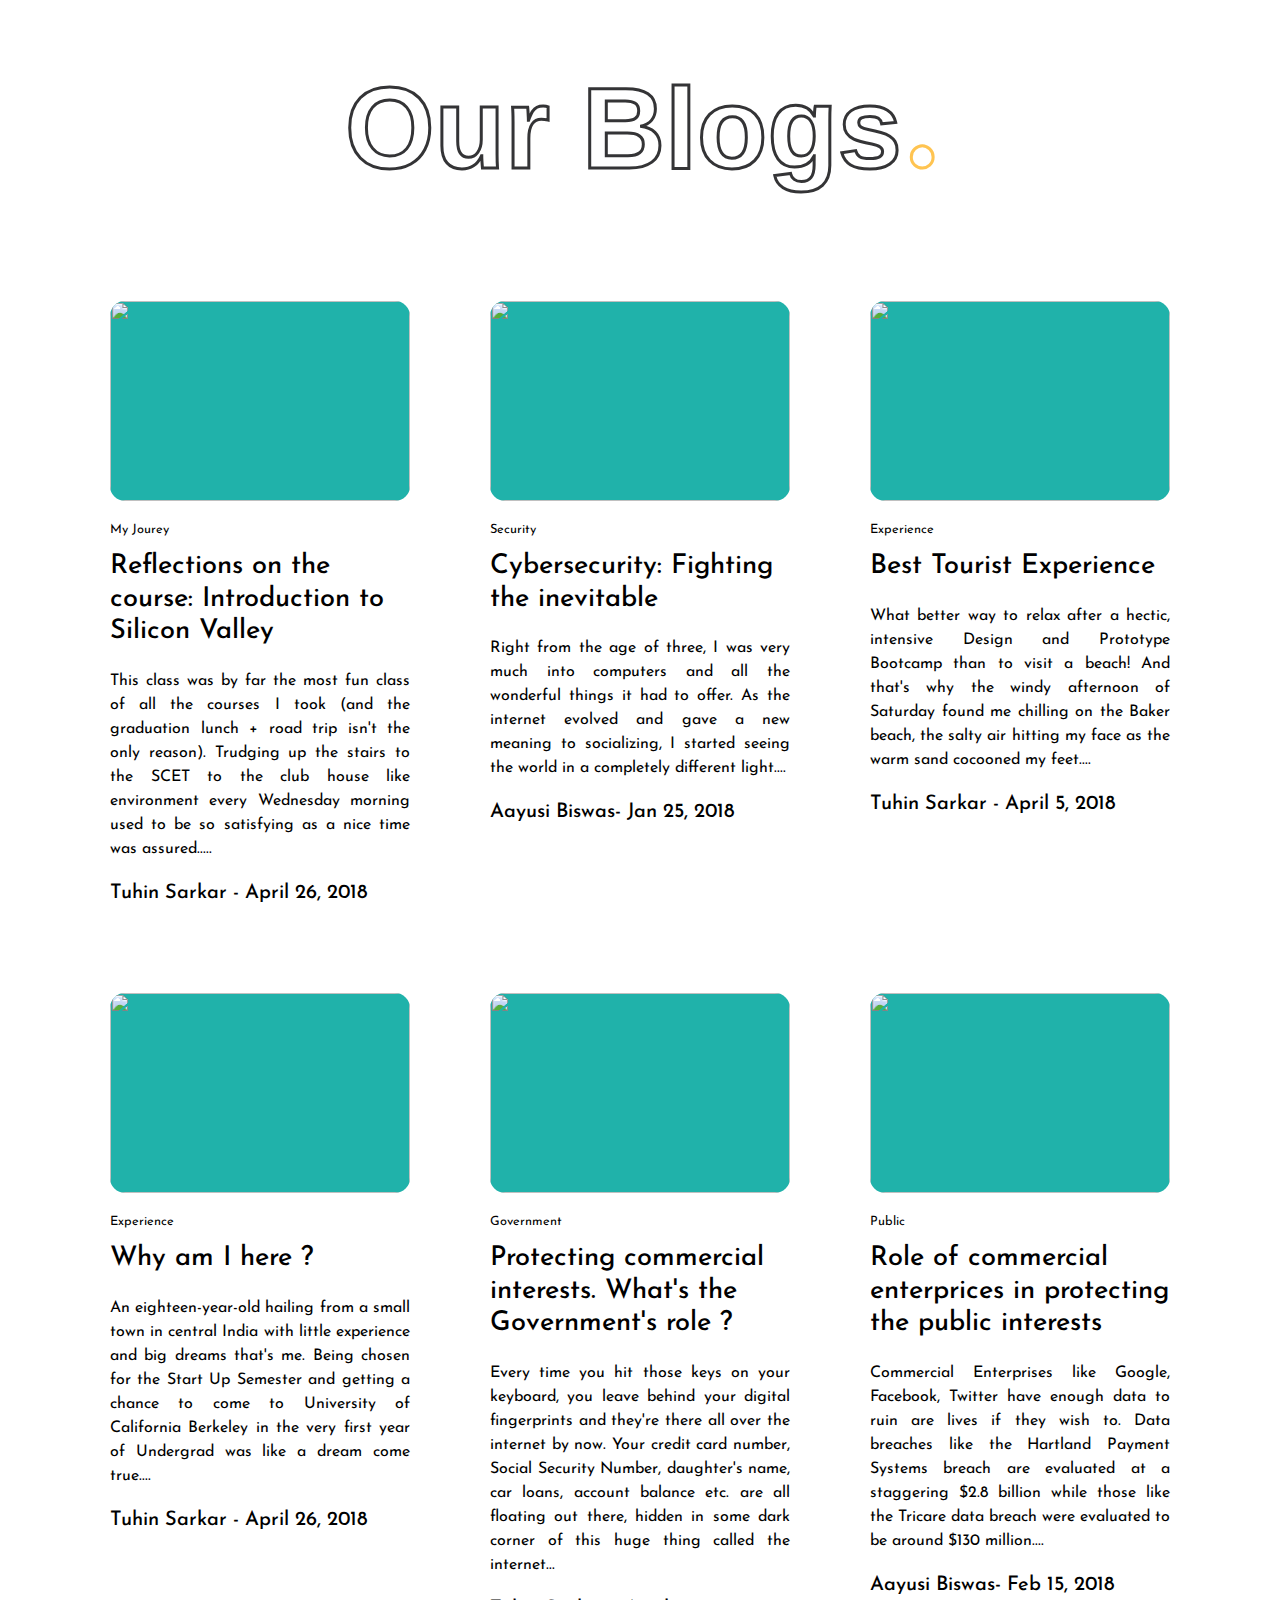
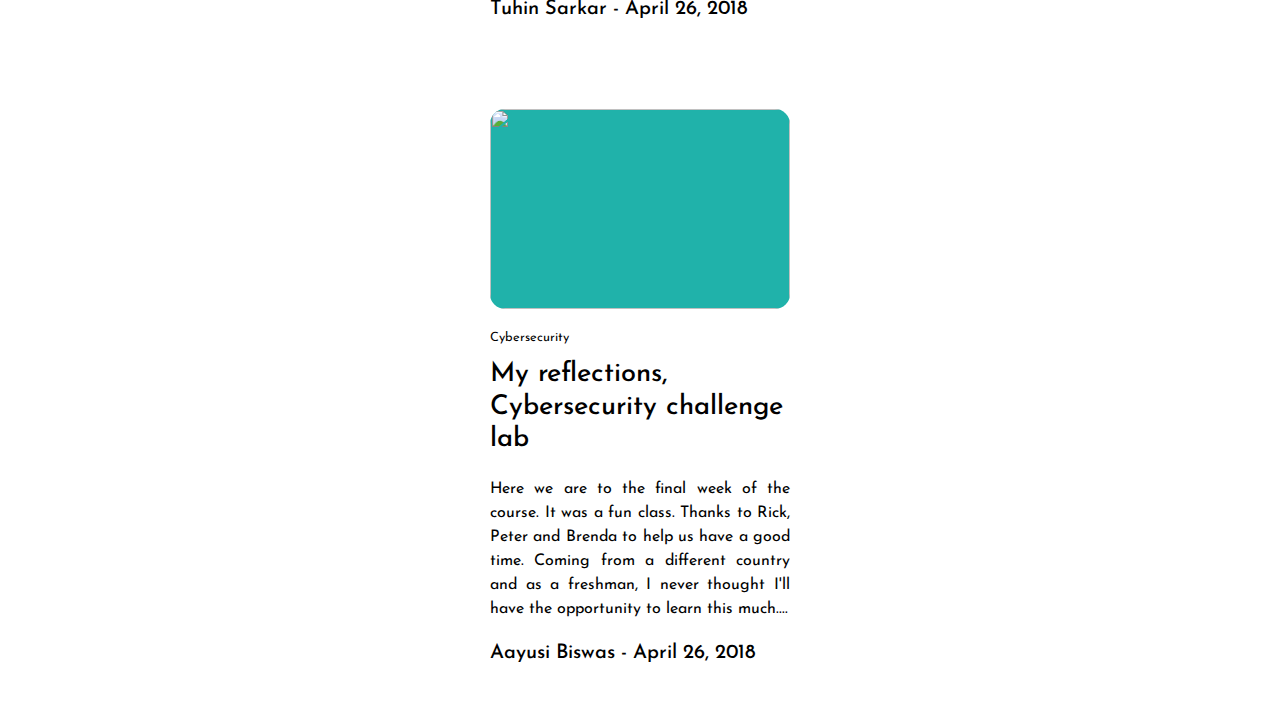
==== blogs.html @ 950e6060 "blogs page links added and misc updates" ====
<!doctype html>
<html lang="en">
  <head>
    <!-- Required meta tags -->
    <meta charset="utf-8">
    <meta name="viewport" content="width=device-width, initial-scale=1, shrink-to-fit=no">

    <!-- Bootstrap CSS -->
    <link rel="stylesheet" href="https://maxcdn.bootstrapcdn.com/bootstrap/4.0.0/css/bootstrap.min.css" integrity="sha384-Gn5384xqQ1aoWXA+058RXPxPg6fy4IWvTNh0E263XmFcJlSAwiGgFAW/dAiS6JXm" crossorigin="anonymous">
    <link rel="stylesheet" href="assets/css/style.css">
    <link rel="stylesheet" href="blog.css">

    <title>Hello, world!</title>
  </head>
  <body>
    <h1 class="section-title">our blogs<span>.</span></h1>

    <div class="container blog-container">
      <div class="row">
        
        <div class="col-md-4">
          <a href="https://medium.com/@tuhinn/reflections-on-the-course-introduction-to-silicon-valley-705da0cf71da" target="_blank">
            <article class="blog-wrapper">
              <figure class="img-container">
                <img src="assets/images/blogs/silicon-valley.png" alt="">
              </figure>
              <small class="tag">my jourey</small>
              <h2 class="blog-title">Reflections on the course: Introduction to Silicon Valley</h2>
              <p class="content">
                This class was by far the most fun class of all the courses I took (and the graduation lunch + road trip isn't the only reason). Trudging up the stairs to the SCET to the club house like environment every Wednesday morning used to be so satisfying as a nice time was assured.....
              </p>
              <h5 class="author">tuhin sarkar - <span>april 26, 2018</span></h5>
            </article>
          </a>
        </div>


        <div class="col-md-4">
          <a href="https://medium.com/@aayusi/cybersecurity-fighting-the-inevitable-5cb6971a2f17" target="_blank">
            <article class="blog-wrapper">
              <figure class="img-container">
                <img src="assets/images/blogs/cyber.png" alt="">
              </figure>
              <small class="tag">Security</small>
              <h2 class="blog-title">Cybersecurity: Fighting the inevitable</h2>
              <p class="content">
                Right from the age of three, I was very much into computers and all the wonderful things it had to offer. As the internet evolved and gave a new meaning to socializing, I started seeing the world in a completely different light....
              </p>
              <h5 class="author">aayusi biswas- <span>jan 25, 2018</span></h5>
            </article>
          </a>
        </div>

        <div class="col-md-4">
          <a href="https://medium.com/@tuhinn/best-tourist-experience-c63093258d9e" target="_blank">
            <article class="blog-wrapper">
              <figure class="img-container">
                <img src="assets/images/blogs/uc.png" alt="">
              </figure>
              <small class="tag">experience</small>
              <h2 class="blog-title">Best Tourist Experience</h2>
              <p class="content">
                What better way to relax after a hectic, intensive Design and Prototype Bootcamp than to visit a beach! And that's why the windy afternoon of Saturday found me chilling on the Baker beach, the salty air hitting my face as the warm sand cocooned my feet....
              </p>
              <h5 class="author">tuhin sarkar - <span>april 5, 2018</span></h5>
            </article>
          </a>
        </div>

        <div class="col-md-4">
          <a href="https://medium.com/@aayusi/why-am-i-here-d94ccb749fe2" target="_blank">
            <article class="blog-wrapper">
              <figure class="img-container">
                <img src="assets/images/blogs/golden-gate.jpg" alt="">
              </figure>
              <small class="tag">experience</small>
              <h2 class="blog-title">Why am I here ?</h2>
              <p class="content">
                An eighteen-year-old hailing from a small town in central India with little experience and big dreams that's me. Being chosen for the Start Up Semester and getting a chance to come to University of California Berkeley in the very first year of Undergrad was like a dream come true....
              </p>
              <h5 class="author">tuhin sarkar - <span>april 26, 2018</span></h5>
            </article>
          </a>
        </div>

        <div class="col-md-4">
          <a href="https://medium.com/@aayusi/protecting-commercial-interests-whats-the-government-s-role-2074f2966285" target="_blank">
            <article class="blog-wrapper">
              <figure class="img-container">
                <img src="assets/images/blogs/gov.png" alt="">
              </figure>
              <small class="tag">government</small>
              <h2 class="blog-title">Protecting commercial interests. What's the Government's role ?</h2>
              <p class="content">
                Every time you hit those keys on your keyboard, you leave behind your digital fingerprints and they're there all over the internet by now. Your credit card number, Social Security Number, daughter's name, car loans, account balance etc. are all floating out there, hidden in some dark corner of this huge thing called the internet... 
              </p>
              <h5 class="author">tuhin sarkar - <span>april 26, 2018</span></h5>
            </article>
          </a>
        </div>

        <div class="col-md-4">
          <a href="https://medium.com/@aayusi/role-of-commercial-enterprises-in-protecting-the-public-interests-8f55b9d7673d" target="_blank">
            <article class="blog-wrapper">
              <figure class="img-container">
                <img src="assets/images/blogs/pro.png" alt="">
              </figure>
              <small class="tag">public</small>
              <h2 class="blog-title">Role of commercial enterprices in protecting the public interests</h2>
              <p class="content">
                Commercial Enterprises like Google, Facebook, Twitter have enough data to ruin are lives if they wish to. Data breaches like the Hartland Payment Systems breach are evaluated at a staggering $2.8 billion while those like the Tricare data breach were evaluated to be around $130 million....
              </p>
              <h5 class="author">aayusi biswas- <span>feb 15, 2018</span></h5>
            </article>
          </a>
        </div>

        <div class="col-md-4">
          <a href="https://medium.com/@aayusi/my-reflections-cybersecurity-challenge-lab-7a331e3b228c" target="_blank">
            <article class="blog-wrapper">
              <figure class="img-container">
                <img src="assets/images/blogs/ccc.png" alt="">
              </figure>
              <small class="tag">cybersecurity</small>
              <h2 class="blog-title">My reflections, Cybersecurity challenge lab</h2>
              <p class="content">
                Here we are to the final week of the course. It was a fun class. Thanks to Rick, Peter and Brenda to help us have a good time. Coming from a different country and as a freshman, I never thought I'll have the opportunity to learn this much....
              </p>
              <h5 class="author">aayusi biswas - <span>april 26, 2018</span></h5>
            </article>
          </a>
        </div>
      </div>
    </div>

    <!-- Optional JavaScript -->
    <!-- jQuery first, then Popper.js, then Bootstrap JS -->
    <script src="https://code.jquery.com/jquery-3.2.1.slim.min.js" integrity="sha384-KJ3o2DKtIkvYIK3UENzmM7KCkRr/rE9/Qpg6aAZGJwFDMVNA/GpGFF93hXpG5KkN" crossorigin="anonymous"></script>
    <script src="https://cdnjs.cloudflare.com/ajax/libs/popper.js/1.12.9/umd/popper.min.js" integrity="sha384-ApNbgh9B+Y1QKtv3Rn7W3mgPxhU9K/ScQsAP7hUibX39j7fakFPskvXusvfa0b4Q" crossorigin="anonymous"></script>
    <script src="https://maxcdn.bootstrapcdn.com/bootstrap/4.0.0/js/bootstrap.min.js" integrity="sha384-JZR6Spejh4U02d8jOt6vLEHfe/JQGiRRSQQxSfFWpi1MquVdAyjUar5+76PVCmYl" crossorigin="anonymous"></script>
  </body>
</html>
---- assets/css/style.css ----
@import url('https://fonts.googleapis.com/css2?family=Josefin+Sans:wght@100;200;300;400;500;600;700&display=swap');
/* font-family: 'Josefin Sans', sans-serif; */

/*--------------------------------------------------------------
# General
--------------------------------------------------------------*/
:root{
  --gray:#343436;
  --secondary-color:#ffc451;
}


body {
  font-family: "Open Sans", sans-serif;
  color: #444444;
}

/*
a {
  color: #ffc451;
}

a:hover {
  color: #ffd584;
  text-decoration: none;
}
*/


h1, h2, h3, h4, h5, h6 {
  font-family: "Raleway", sans-serif;
}

*{
  font-family: 'Josefin Sans', sans-serif !important;
}

@media (max-width: 768px){
  .cursor{
    display: none;
  }

  html{
    cursor: default;
  }
}

/*--------------------------------------------------------------
# Back to top button
--------------------------------------------------------------*/
.back-to-top {
  position: fixed;
  display: none;
  right: 15px;
  bottom: 15px;
  z-index: 99999;
}

.back-to-top i {
  display: flex;
  align-items: center;
  justify-content: center;
  font-size: 24px;
  width: 40px;
  height: 40px;
  border-radius: 4px;
  background: var(--secondary-color);
  color: #151515;
  transition: all 0.4s;
}

.back-to-top i:hover {
  background: #151515;
  color: var(--secondary-color);
}

/*--------------------------------------------------------------
# Preloader
--------------------------------------------------------------*/
#preloader {
  position: fixed;
  top: 0;
  left: 0;
  right: 0;
  bottom: 0;
  z-index: 9999;
  overflow: hidden;
  background: #151515;
}

#preloader:before {
  content: "";
  position: fixed;
  top: calc(50% - 0px);
  left: calc(50% - 30px);
  border: 6px solid var(--secondary-color);
  border-top-color: #151515;
  border-bottom-color: #151515;
  border-radius: 50%;
  width: 60px;
  height: 60px;
  -webkit-animation: animate-preloader 1s linear infinite;
  animation: animate-preloader 1s linear infinite;
}

@-webkit-keyframes animate-preloader {
  0% {
    transform: rotate(0deg);
  }
  100% {
    transform: rotate(360deg);
  }
}

@keyframes animate-preloader {
  0% {
    transform: rotate(0deg);
  }
  100% {
    transform: rotate(360deg);
  }
}

/*--------------------------------------------------------------
# Disable aos animation delay on mobile devices
--------------------------------------------------------------*/
@media screen and (max-width: 768px) {
  [data-aos-delay] {
    transition-delay: 0 !important;
  }
}

/*--------------------------------------------------------------
# Header
--------------------------------------------------------------*/
#header {
  transition: all 0.5s;
  z-index: 997;
  padding: 15px 0;
}

#header.header-scrolled, #header.header-inner-pages {
  background: rgba(0, 0, 0, 0.8);
}

#header .logo {
  font-size: 32px;
  margin: 0;
  padding: 0;
  line-height: 1;
  font-weight: 700;
  letter-spacing: 2px;
  /*text-transform: uppercase;*/
}

#header .logo a {
  color: #fff;
}

#header .logo a span {
  color: var(--secondary-color);
}

#header .logo img {
  max-height: 40px;
}

/*--------------------------------------------------------------
# Navigation Menu
--------------------------------------------------------------*/
/* Desktop Navigation */
.nav-menu ul {
  margin: 0;
  padding: 0;
  list-style: none;
}

.nav-menu > ul {
  display: flex;
}

.nav-menu > ul > li {
  position: relative;
  white-space: nowrap;
  padding: 10px 0 10px 28px;
}

.nav-menu a {
  display: block;
  position: relative;
  color: #fff;
  transition: 0.3s;
  font-size: 15px;
  font-family: "Open Sans", sans-serif;
  font-weight: 600;
}

.nav-menu a:hover, .nav-menu .active > a, .nav-menu li:hover > a {
  color: var(--secondary-color);
}

.nav-menu .drop-down ul {
  display: block;
  position: absolute;
  left: 14px;
  top: calc(100% + 30px);
  z-index: 99;
  opacity: 0;
  visibility: hidden;
  padding: 0;
  background: #fff;
  box-shadow: 0px 0px 30px rgba(127, 137, 161, 0.25);
  transition: 0.3s;
}

.nav-menu .drop-down:hover > ul {
  opacity: 1;
  top: 100%;
  visibility: visible;
}

.nav-menu .drop-down li {
  min-width: 180px;
  position: relative;
}

.nav-menu .drop-down ul a {
  padding: 10px 20px;
  font-size: 14px;
  font-weight: 500;
  text-transform: none;
  color: #151515;
}

.nav-menu .drop-down ul a:hover, .nav-menu .drop-down ul .active > a, .nav-menu .drop-down ul li:hover > a {
  color: #151515;
  background: var(--secondary-color);
}

.nav-menu .drop-down > a:after {
  content: "\ea99";
  font-family: IcoFont;
  padding-left: 5px;
}

.nav-menu .drop-down .drop-down ul {
  top: 0;
  left: calc(100% - 30px);
}

.nav-menu .drop-down .drop-down:hover > ul {
  opacity: 1;
  top: 0;
  left: 100%;
}

.nav-menu .drop-down .drop-down > a {
  padding-right: 35px;
}

.nav-menu .drop-down .drop-down > a:after {
  content: "\eaa0";
  font-family: IcoFont;
  position: absolute;
  right: 15px;
}

@media (max-width: 1366px) {
  .nav-menu .drop-down .drop-down ul {
    left: -90%;
  }
  .nav-menu .drop-down .drop-down:hover > ul {
    left: -100%;
  }
  .nav-menu .drop-down .drop-down > a:after {
    content: "\ea9d";
  }
}


/* Mobile Navigation */
.mobile-nav-toggle {
  position: fixed;
  top: 20px;
  right: 15px;
  z-index: 9998;
  border: 0;
  background: none;
  font-size: 24px;
  transition: all 0.4s;
  outline: none !important;
  line-height: 1;
  cursor: pointer;
  text-align: right;
}

.mobile-nav-toggle i {
  color: #fff;
}

.mobile-nav {
  position: fixed;
  top: 55px;
  right: 15px;
  bottom: 15px;
  left: 15px;
  z-index: 9999;
  overflow-y: auto;
  background: #fff;
  transition: ease-in-out 0.2s;
  opacity: 0;
  visibility: hidden;
  border-radius: 10px;
  padding: 10px 0;
}

.mobile-nav * {
  margin: 0;
  padding: 0;
  list-style: none;
}

.mobile-nav a {
  display: block;
  position: relative;
  color: #151515;
  padding: 10px 20px;
  font-weight: 500;
  outline: none;
}

.mobile-nav a:hover, .mobile-nav .active > a, .mobile-nav li:hover > a {
  color: #151515;
  text-decoration: none;
  background: var(--secondary-color);
}

.mobile-nav .drop-down > a:after {
  content: "\ea99";
  font-family: IcoFont;
  padding-left: 10px;
  position: absolute;
  right: 15px;
}

.mobile-nav .active.drop-down > a:after {
  content: "\eaa1";
}

.mobile-nav .drop-down > a {
  padding-right: 35px;
}

.mobile-nav .drop-down ul {
  display: none;
  overflow: hidden;
}

.mobile-nav .drop-down li {
  padding-left: 20px;
}

.mobile-nav-overly {
  width: 100%;
  height: 100%;
  z-index: 9997;
  top: 0;
  left: 0;
  position: fixed;
  background: rgba(0, 0, 0, 0.6);
  overflow: hidden;
  display: none;
  transition: ease-in-out 0.2s;
}

.mobile-nav-active {
  overflow: hidden;
}

.mobile-nav-active .mobile-nav {
  opacity: 1;
  visibility: visible;
}

.mobile-nav-active .mobile-nav-toggle i {
  color: #fff;
}

/*--------------------------------------------------------------
# Hero Section
--------------------------------------------------------------*/
#hero {
  width: 100%;
  height: 100vh;
  background: url("../img/hero-bg.jpg") top center;
  background-size: cover;
  position: relative;
}

#hero:before {
  content: "";
  background: rgba(0, 0, 0, 0.6);
  position: absolute;
  bottom: 0;
  top: 0;
  left: 0;
  right: 0;
}

#hero .container {
  position: relative;
  padding-top: 74px;
  text-align: center;
}

#hero h1 {
  margin: 0;
  font-size: 9vw;
  font-weight: 700;
  line-height: 8rem;
  color: rgba(255, 255, 255, 0);
  text-align: center;
  font-family: "Poppins", sans-serif !important;
  -webkit-text-stroke: 3px white;
}

#hero h1 span {
  color: rgba(255, 197, 81, 0);
  font-size: 13vw;
  -webkit-text-stroke-color: var(--secondary-color);
}

#hero h2 {
  color: rgba(255, 255, 255, 0.9);
  margin: 50px 0 0 0;
  font-size: 2.3vw;
}

@media (min-width: 1024px) {
  #hero {
    background-attachment: fixed;
  }
}

@media (max-width: 768px) {
  #hero h1 {
    line-height: 36px;
    -webkit-text-stroke: unset;
    color: white;
  }

  #hero h1 span{
    -webkit-text-stroke: unset;
    color: var(--secondary-color);
  }

  #hero h2 {
    font-size: 6vw;
    line-height: 24px;
  }
}

/*--------------------------------------------------------------
# Sections General
--------------------------------------------------------------*/
section {
  padding: 60px 0;
  overflow: hidden;
}

.section-title{
  text-align: center;
  margin: 10% 0;
  text-transform: capitalize;
  font-size: 9vw;
  font-weight: 700;
  font-family: "Poppins", sans-serif !important;
  color: rgba(255, 255, 255, 0);
  -webkit-text-stroke: 3px var(--gray);
}

.section-title span{
  -webkit-text-stroke: 3px var(--secondary-color);
  font-size: 12vw;
  margin-left: 7px;
}

@media (max-width: 768px){
  .section-title{
    -webkit-text-stroke: unset;
    color: var(--gray);
    font-size: 12vw;
    margin-bottom: 20%;
    margin-top: 0;
  }

  .section-title span{
    -webkit-text-stroke: unset;
    color: var(--secondary-color);
    font-size: 20vw;
  }
}
/*--------------------------------------------------------------
# About
--------------------------------------------------------------*/

.about .container .text-wrapper{
  padding: 0 3%;
}

.about .container .text-wrapper h2{
  margin-bottom:60px;
  font-size: 2.3rem;
}

.about .container .text-wrapper p{
  text-align: justify;
  font-size: 1.3rem;
  font-weight: 600;
}

.about .container .text-wrapper p span{
  font-weight: 700;
}

@media (max-width: 768px){
  .about .container .text-wrapper h2{
    font-size: 1.7rem;
  }
}

/*--------------------------------------------------------------
# Services
--------------------------------------------------------------*/
.services .icon-box {
  text-align: center;
  border: 1px solid #ebebeb;
  padding: 80px 20px;
  transition: all ease-in-out 0.3s;
  background: #fff;
}

.services .icon-box .icon {
  margin: 0 auto;
  width: 64px;
  height: 64px;
  background: #ffc451;
  border-radius: 4px;
  display: flex;
  align-items: center;
  justify-content: center;
  margin-bottom: 20px;
  transition: 0.3s;
}

.services .icon-box .icon i {
  color: #151515;
  font-size: 28px;
  transition: ease-in-out 0.3s;
}

.services .icon-box h4 {
  font-weight: 700;
  margin-bottom: 15px;
  font-size: 24px;
}

.services .icon-box h4 a {
  color: #151515;
  transition: ease-in-out 0.3s;
}

.services .icon-box h4 a:hover {
  color: #ffc451;
}

.services .icon-box p {
  line-height: 24px;
  font-size: 14px;
  margin-bottom: 0;
}

.services .icon-box:hover {
  border-color: #fff;
  box-shadow: 0px 0 25px 0 rgba(0, 0, 0, 0.1);
  transform: translateY(-10px);
}



/*--------------------------------------------------------------
# Team
--------------------------------------------------------------*/
.team {
  background: #fff;
  padding: 60px 0;
}

.team .member {
  margin-bottom: 20px;
  overflow: hidden;
  border-radius: 5px;
  background: #fff;
  box-shadow: 0px 2px 15px rgba(0, 0, 0, 0.1);
}

.team .member .member-img {
  position: relative;
  overflow: hidden;
  height: 300px;
}

.team .member .social {
  position: absolute;
  left: 0;
  bottom: 30px;
  right: 0;
  opacity: 0;
  transition: ease-in-out 0.3s;
  text-align: center;
}

.team .member .social a {
  transition: color 0.3s;
  color: #151515;
  margin: 0 3px;
  padding-top: 7px;
  border-radius: 4px;
  width: 36px;
  height: 36px;
  background: rgba(255, 255, 255, 0.8);
  display: inline-block;
  transition: ease-in-out 0.3s;
  color: #ffc451;
}

.team .member .social a:hover {
  color: #fff;
  background: #ffc451;
}

.team .member .social i {
  font-size: 18px;
}

.team .member .member-info {
  padding: 25px 15px;
}

.team .member .member-info h4 {
  font-weight: 700;
  margin-bottom: 5px;
  font-size: 1.5rem;
  color: #151515;
}

.team .member .member-info span {
  display: block;
  font-size: 13px;
  font-weight: 400;
  color: #aaaaaa;
}

.team .member .member-info p {
  font-style: italic;
  font-size: 14px;
  line-height: 26px;
  color: #777777;
}

.team .member:hover .social {
  opacity: 1;
  bottom: 15px;
}

/*--------------------------------------------------------------
# Contact
--------------------------------------------------------------*/
.contact .info {
  width: 100%;
  background: #fff;
  margin-bottom: 50px;
}

.contact .info i {
  font-size: 20px;
  background: #ffc451;
  color: #151515;
  float: left;
  width: 44px;
  height: 44px;
  display: flex;
  justify-content: center;
  align-items: center;
  border-radius: 4px;
  transition: all 0.3s ease-in-out;
}

.contact .info h4 {
  padding: 0 0 0 60px;
  font-size: 22px;
  font-weight: 600;
  margin-bottom: 5px;
  color: #151515;
}

.contact .info p {
  padding: 0 0 0 60px;
  margin-bottom: 0;
  font-size: 14px;
  color: #484848;
}

.contact .info .email, .contact .info .phone {
  margin-top: 40px;
}

@-webkit-keyframes animate-loading {
  0% {
    transform: rotate(0deg);
  }
  100% {
    transform: rotate(360deg);
  }
}

@keyframes animate-loading {
  0% {
    transform: rotate(0deg);
  }
  100% {
    transform: rotate(360deg);
  }
}

/*--------------------------------------------------------------
# Breadcrumbs
--------------------------------------------------------------*/
.breadcrumbs {
  padding: 15px 0;
  background: whitesmoke;
  min-height: 40px;
  margin-top: 74px;
}

.breadcrumbs h2 {
  font-size: 28px;
  font-weight: 400;
}

.breadcrumbs ol {
  display: flex;
  flex-wrap: wrap;
  list-style: none;
  padding: 0;
  margin: 0;
}

.breadcrumbs ol li + li {
  padding-left: 10px;
}

.breadcrumbs ol li + li::before {
  display: inline-block;
  padding-right: 10px;
  color: #2f2f2f;
  content: "/";
}

@media (max-width: 992px) {
  .breadcrumbs {
    margin-top: 68px;
  }
  .breadcrumbs .d-flex {
    display: block !important;
  }
  .breadcrumbs ol {
    display: block;
  }
  .breadcrumbs ol li {
    display: inline-block;
  }
}




/*--------------------------------------------------------------
# Projects Details
--------------------------------------------------------------*/








/*--------------------------------------------------------------
# Footer
--------------------------------------------------------------*/
#footer {
  background: black;
  padding: 0 0 30px 0;
  color: #fff;
  font-size: 14px;
}

#footer .footer-top {
  background: #151515;
  border-bottom: 1px solid #222222;
  padding: 30px 0 30px 0;
}


#footer .footer-top .social-links a {
  font-size: 18px;
  display: inline-block;
  background: #292929;
  color: #fff;
  line-height: 1;
  padding: 8px 0;
  margin-right: 4px;
  border-radius: 4px;
  text-align: center;
  width: 36px;
  height: 36px;
  transition: 0.3s;
}

#footer .footer-top .social-links a:hover {
  background: #ffc451;
  color: #151515;
  text-decoration: none;
}

#footer .footer-top .mail-id{
  text-align: right;
}


#footer .copyright {
  text-align: center;
  padding-top: 30px;
}

#footer .credits {
  padding-top: 10px;
  text-align: center;
  font-size: 13px;
  color: #fff;
}
---- blog.css ----
.section-title {
  margin: 3% 0;
}

.blog-container * {
  -webkit-transition-duration: 100ms;
          transition-duration: 100ms;
  -webkit-animation-duration: 100ms;
          animation-duration: 100ms;
}

.blog-container .row {
  -ms-flex-wrap: wrap;
      flex-wrap: wrap;
  -webkit-box-pack: center;
      -ms-flex-pack: center;
          justify-content: center;
}

.blog-container .row .col-md-4 {
  padding: 40px;
  min-height: 200px;
  min-width: 360px;
}

.blog-container .row .col-md-4 a, .blog-container .row .col-md-4 a:visited, .blog-container .row .col-md-4 a:hover {
  color: black;
  text-decoration: none;
}

.blog-container .row .col-md-4 .blog-wrapper {
  height: 100%;
  width: 100%;
  position: relative;
  -webkit-transition-duration: 100ms;
          transition-duration: 100ms;
  -webkit-animation-duration: 100ms;
          animation-duration: 100ms;
}

.blog-container .row .col-md-4 .blog-wrapper .tag, .blog-container .row .col-md-4 .blog-wrapper .author {
  text-transform: capitalize;
}

.blog-container .row .col-md-4 .blog-wrapper figure {
  height: 200px;
  width: 100%;
  background-color: lightseagreen;
  border-radius: 15px;
  overflow-x: hidden;
}

.blog-container .row .col-md-4 .blog-wrapper figure img {
  height: 100%;
  width: 100%;
}

.blog-container .row .col-md-4 .blog-wrapper .blog-title {
  margin-top: 10px;
  font-size: 1.7rem;
}

.blog-container .row .col-md-4 .blog-wrapper .content {
  text-align: justify;
  margin: 20px 0;
}

.blog-container .row .col-md-4 .blog-wrapper:hover {
  top: -30px;
}

.blog-container .row .col-md-4:hover {
  margin-bottom: 20px !important;
}

@media (max-width: 768px) {
  .container .row .col-md-4 .blog-wrapper figure {
    height: 300px;
  }
}

@media (max-width: 576px) {
  .section-title {
    margin: 30px 0;
  }
  .container .row .col-md-4 {
    padding: 5%;
    margin-bottom: 50px;
    min-width: 100%;
  }
  .container .row .col-md-4 .blog-wrapper figure {
    height: 200px;
  }
}
/*# sourceMappingURL=blog.css.map */
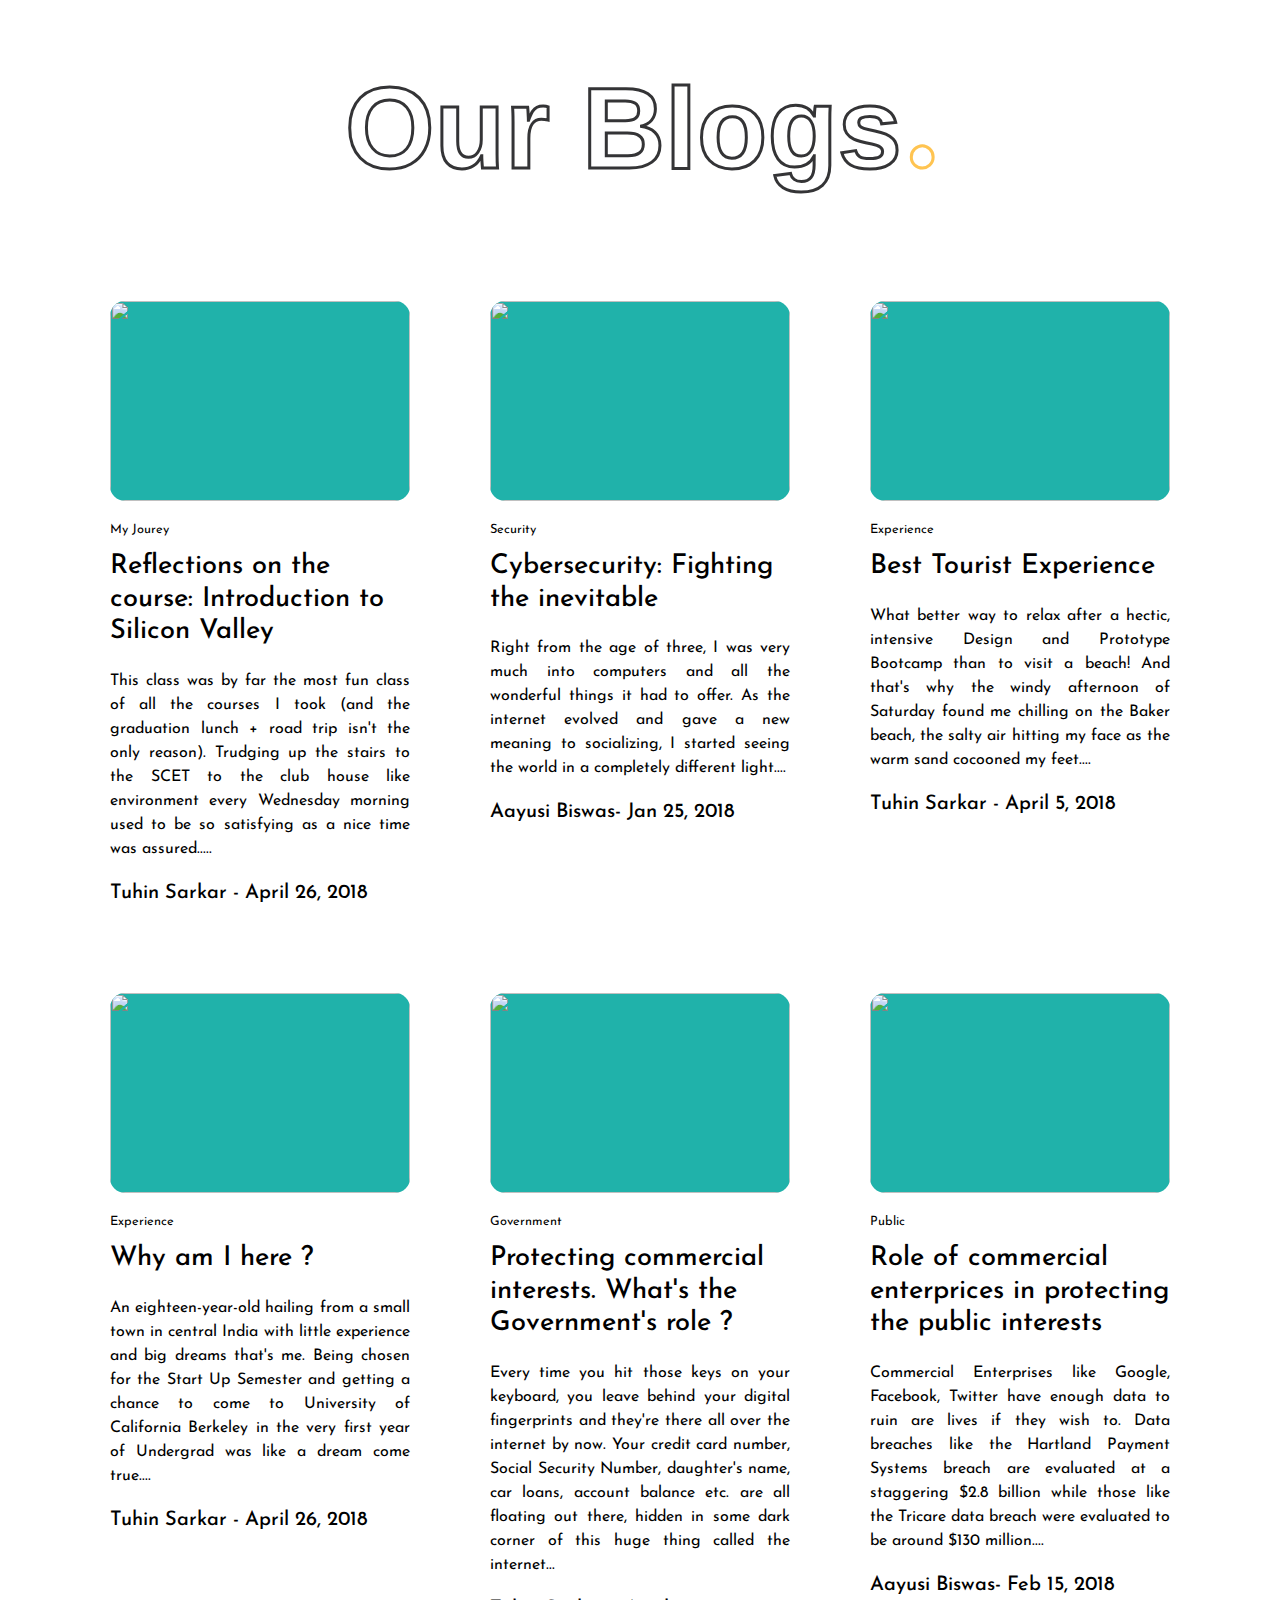
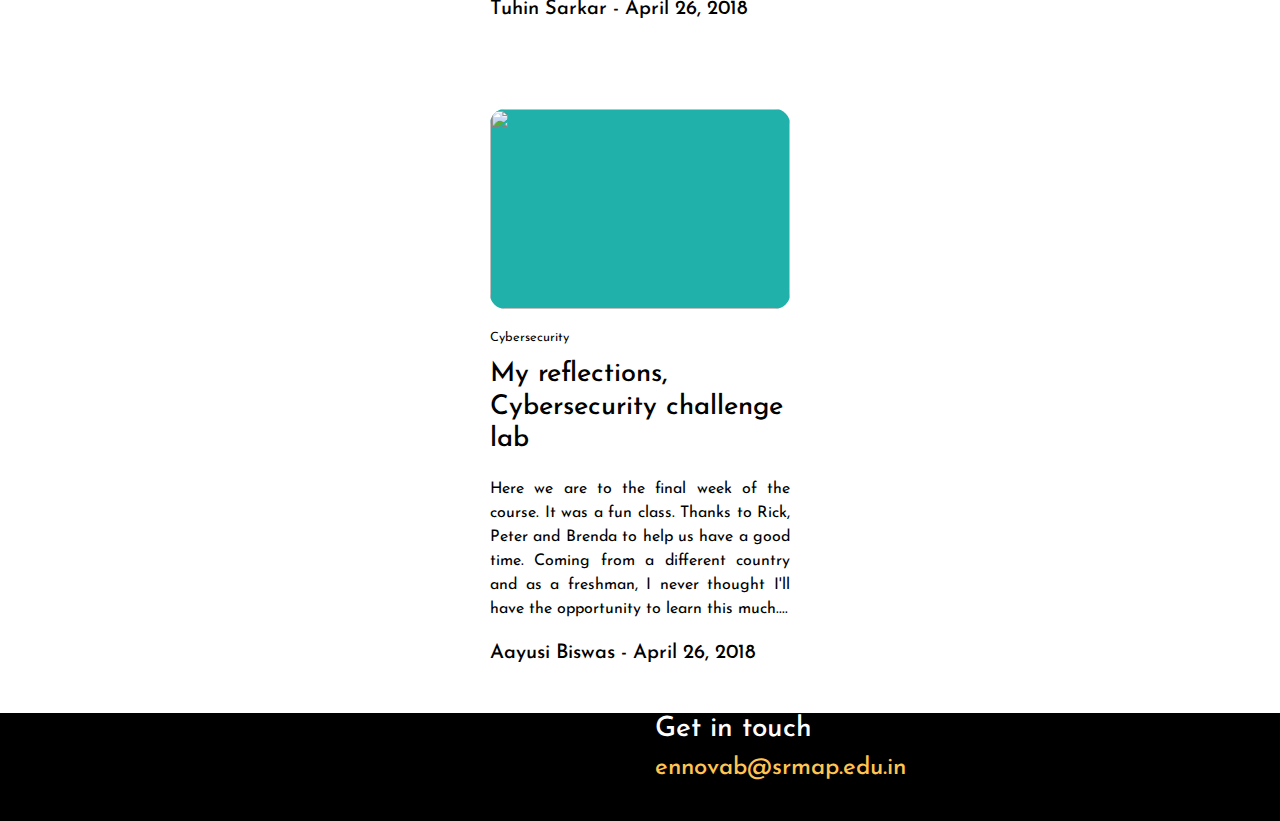
==== commit a67dcbcb: "blog misc update" ====
--- a/blogs.html
+++ b/blogs.html
@@ -4,6 +4,10 @@
     <!-- Required meta tags -->
     <meta charset="utf-8">
     <meta name="viewport" content="width=device-width, initial-scale=1, shrink-to-fit=no">
+
+    <!-- Favicons -->
+  <link href="assets/img/favicon.png" rel="icon">
+  <link href="assets/img/apple-touch-icon.png" rel="apple-touch-icon">
 
     <!-- Bootstrap CSS -->
     <link rel="stylesheet" href="https://maxcdn.bootstrapcdn.com/bootstrap/4.0.0/css/bootstrap.min.css" integrity="sha384-Gn5384xqQ1aoWXA+058RXPxPg6fy4IWvTNh0E263XmFcJlSAwiGgFAW/dAiS6JXm" crossorigin="anonymous">
@@ -133,6 +137,27 @@
       </div>
     </div>
 
+
+    <footer id="footer">
+      <div class="container">
+        <div class="row">
+
+          <div class="col-md-6">
+              <div class="social-links mt-3">
+                <a href="https://twitter.com/ennovabap" class="twitter"><i class="bx bxl-twitter"></i></a>
+                <a href="https://www.facebook.com/ennovab/" class="facebook"><i class="bx bxl-facebook"></i></a>
+                <a href="https://www.instagram.com/accounts/login/?next=%2Fennovab%2F&source=follow" class="instagram"><i class="bx bxl-instagram"></i></a>
+                <a href="https://www.linkedin.com/company/ennovabap/" class="linkedin"><i class="bx bxl-linkedin"></i></a>
+              </div>
+          </div>
+
+          <div class="col-md-6 mail-id">
+            <h3>Get in touch</h3>
+            <h4><a href="mailto:ennovab@srmap.edu.in">ennovab@srmap.edu.in</a></h4>
+          </div>
+        </div>
+      </div>
+    </footer><!-- End Footer -->
     <!-- Optional JavaScript -->
     <!-- jQuery first, then Popper.js, then Bootstrap JS -->
     <script src="https://code.jquery.com/jquery-3.2.1.slim.min.js" integrity="sha384-KJ3o2DKtIkvYIK3UENzmM7KCkRr/rE9/Qpg6aAZGJwFDMVNA/GpGFF93hXpG5KkN" crossorigin="anonymous"></script>
--- a/assets/css/style.css
+++ b/assets/css/style.css
@@ -15,7 +15,7 @@
   color: #444444;
 }
 
-/*
+
 a {
   color: #ffc451;
 }
@@ -24,7 +24,6 @@
   color: #ffd584;
   text-decoration: none;
 }
-*/
 
 
 h1, h2, h3, h4, h5, h6 {
--- a/blog.css
+++ b/blog.css
@@ -65,14 +65,6 @@
   margin: 20px 0;
 }
 
-.blog-container .row .col-md-4 .blog-wrapper:hover {
-  top: -30px;
-}
-
-.blog-container .row .col-md-4:hover {
-  margin-bottom: 20px !important;
-}
-
 @media (max-width: 768px) {
   .container .row .col-md-4 .blog-wrapper figure {
     height: 300px;
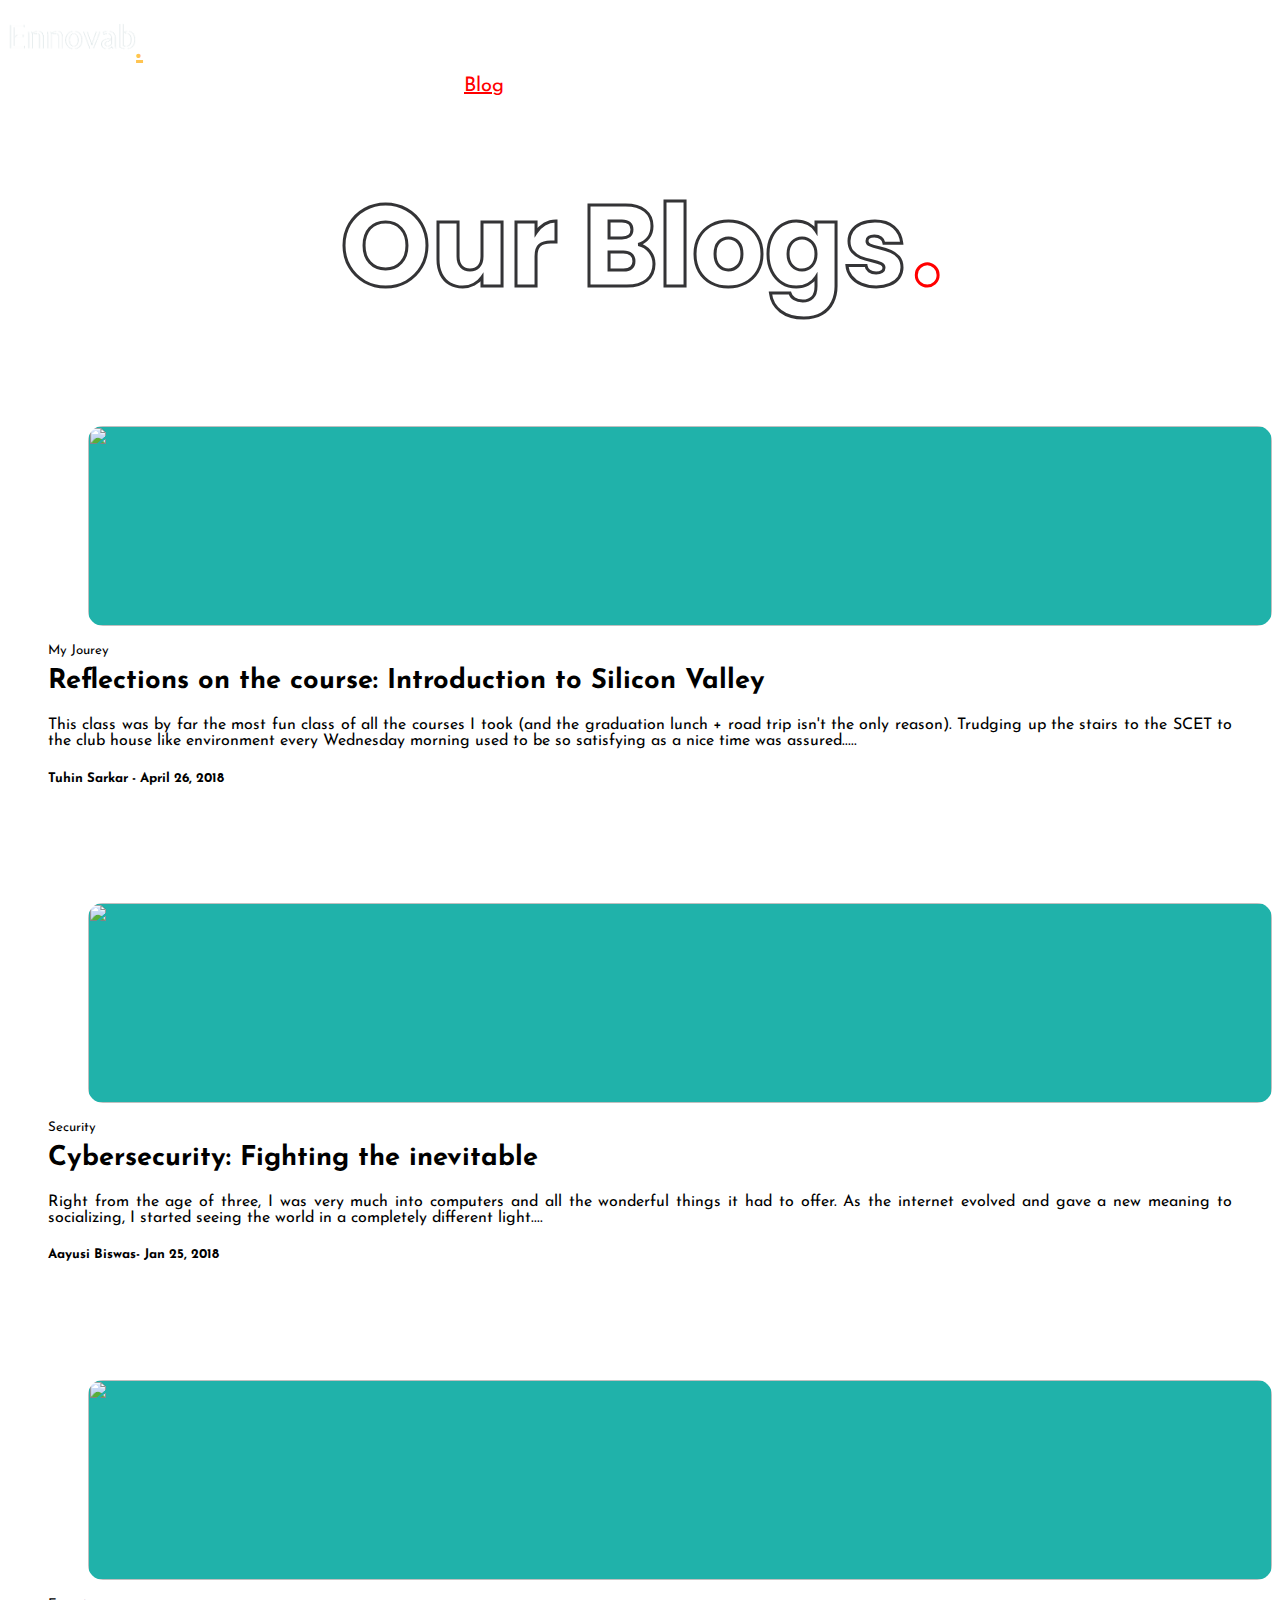
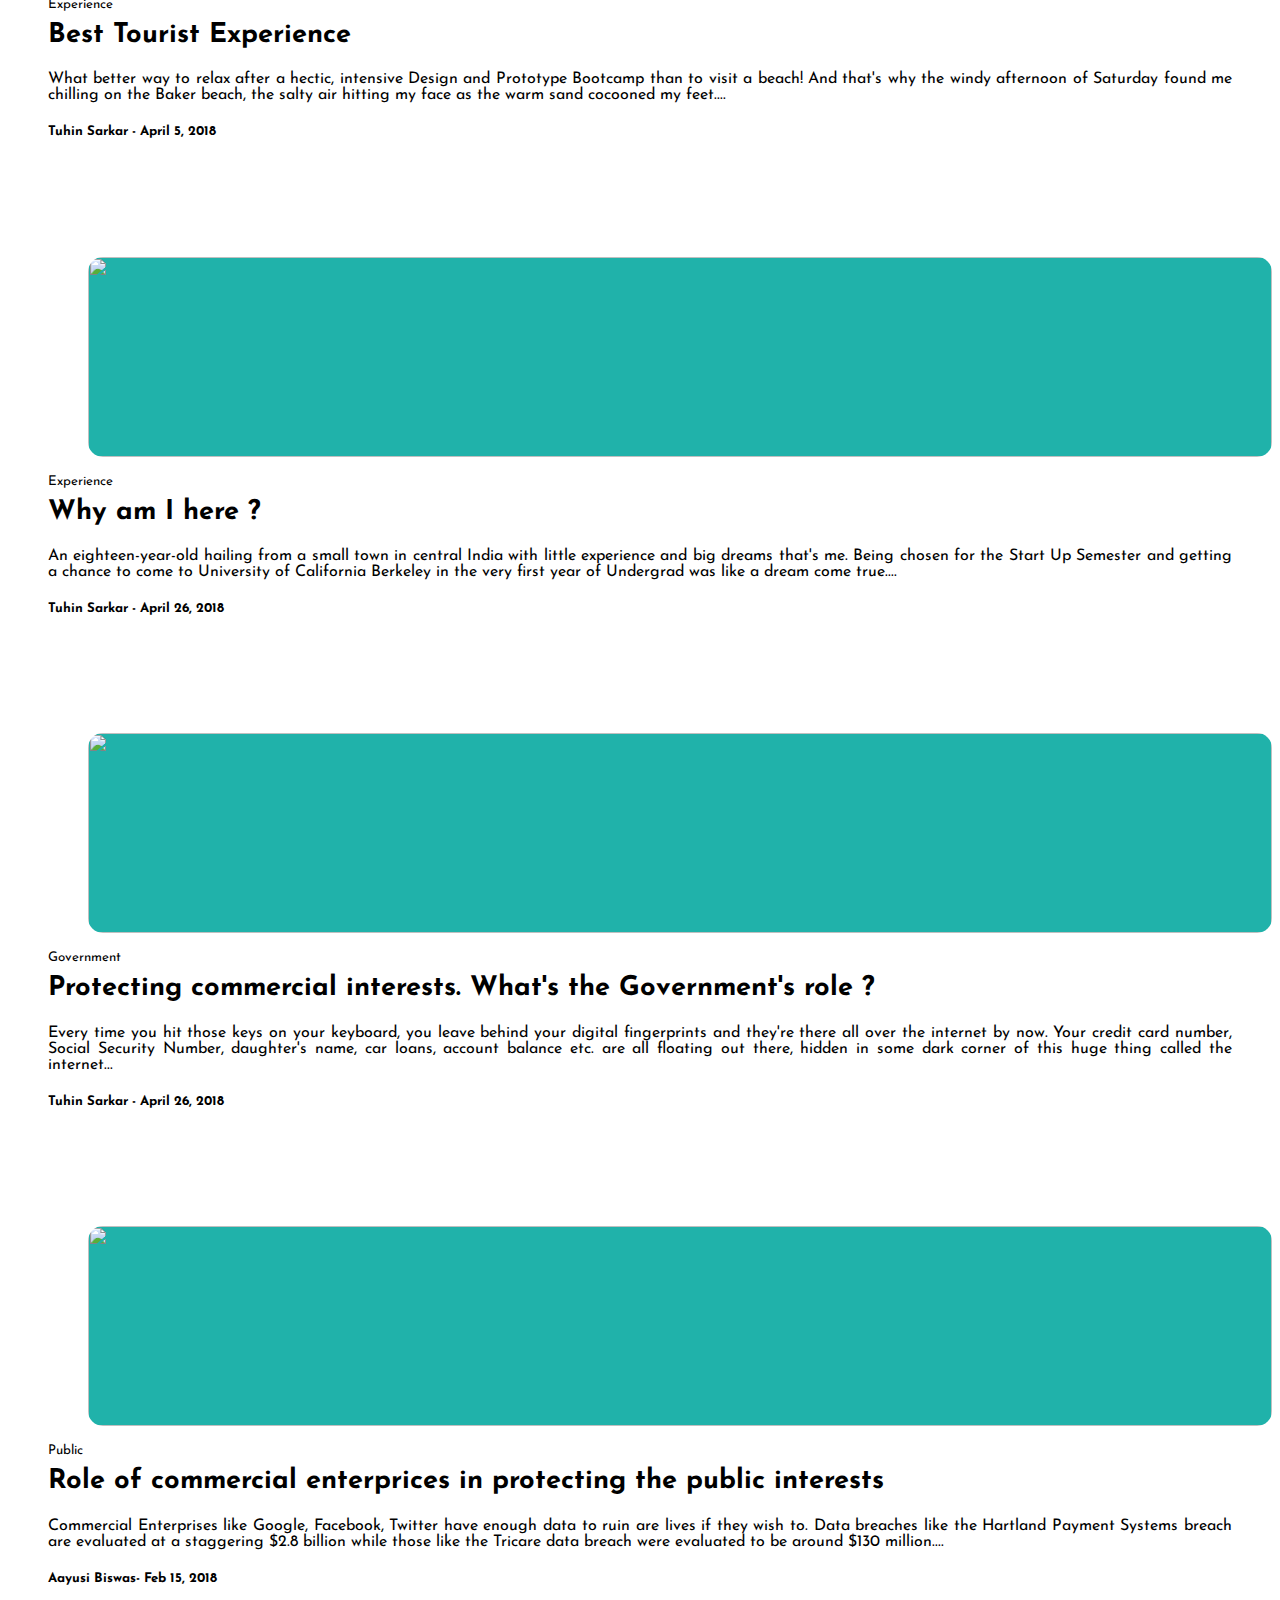
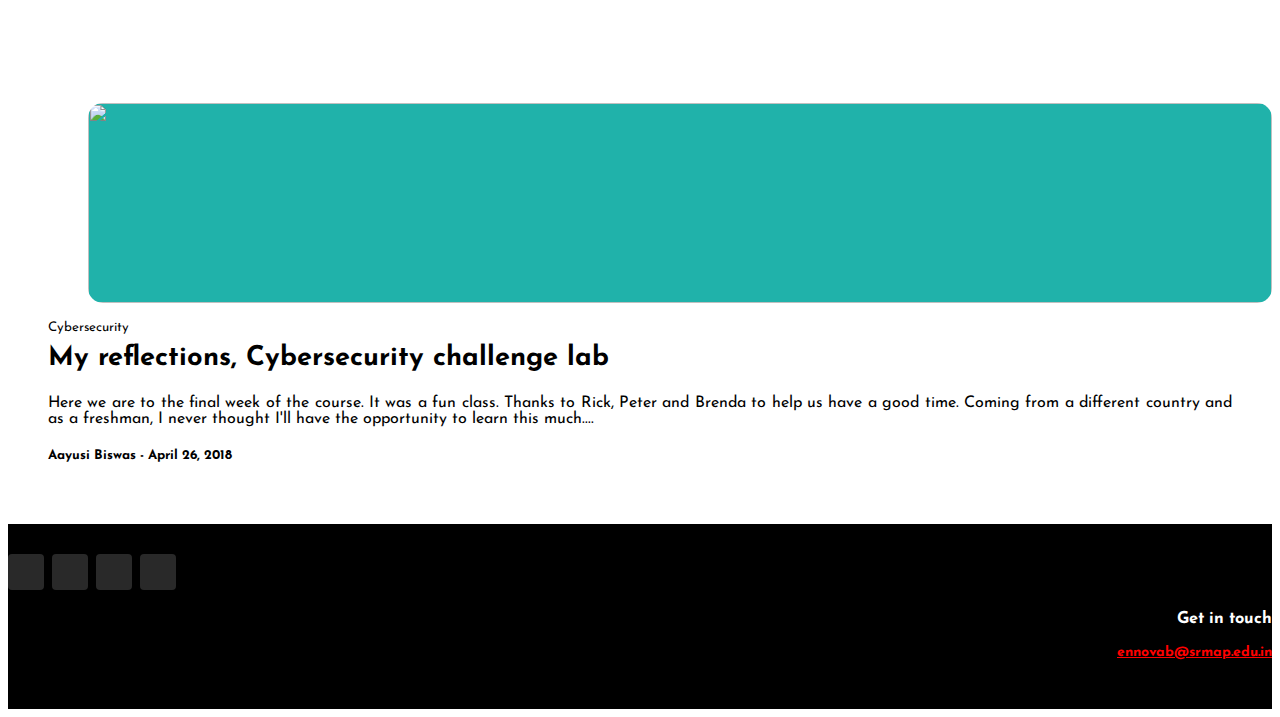
==== commit 55399f4d: "misc. updates and color changes" ====
--- a/blogs.html
+++ b/blogs.html
@@ -9,14 +9,52 @@
   <link href="assets/img/favicon.png" rel="icon">
   <link href="assets/img/apple-touch-icon.png" rel="apple-touch-icon">
 
-    <!-- Bootstrap CSS -->
-    <link rel="stylesheet" href="https://maxcdn.bootstrapcdn.com/bootstrap/4.0.0/css/bootstrap.min.css" integrity="sha384-Gn5384xqQ1aoWXA+058RXPxPg6fy4IWvTNh0E263XmFcJlSAwiGgFAW/dAiS6JXm" crossorigin="anonymous">
-    <link rel="stylesheet" href="assets/css/style.css">
-    <link rel="stylesheet" href="blog.css">
+  <!-- Google Fonts -->
+  <link href="https://fonts.googleapis.com/css?family=Open+Sans:300,300i,400,400i,600,600i,700,700i|Raleway:300,300i,400,400i,500,500i,600,600i,700,700i|Poppins:300,300i,400,400i,500,500i,600,600i,700,700i" rel="stylesheet">
+
+  <!-- Vendor CSS Files -->
+  <link href="assets/vendor/bootstrap/css/bootstrap.min.css" rel="stylesheet">
+  <link href="assets/vendor/icofont/icofont.min.css" rel="stylesheet">
+  <link href="assets/vendor/boxicons/css/boxicons.min.css" rel="stylesheet">
+  <link href="assets/vendor/owl.carousel/assets/owl.carousel.min.css" rel="stylesheet">
+  <link href="assets/vendor/venobox/venobox.css" rel="stylesheet">
+  <link href="assets/vendor/remixicon/remixicon.css" rel="stylesheet">
+  <link href="assets/vendor/aos/aos.css" rel="stylesheet">
+
+  <!-- Template Main CSS File -->
+  <link href="assets/css/style.css" rel="stylesheet">
+  <link rel="stylesheet" href="assets/css/cursor.css">
+  <link rel="stylesheet" href="assets/css/events.css">
+  <link rel="stylesheet" href="assets/css/card_hover.css">
+  <link rel="stylesheet" href="blog.css">
 
     <title>Hello, world!</title>
   </head>
   <body>
+
+    <!-- ======= Header ======= -->
+    <header id="header" class="fixed-top ">
+      <div class="container d-flex align-items-center justify-content-between">
+
+        <h1 class="logo"><a href="index.html"><img src="assets/images/logo/logo.png" alt=""><span>.</span></a></h1>
+        <!-- Uncomment below if you prefer to use an image logo -->
+        <!-- <a href="index.html" class="logo"><img src="assets/img/logo.png" alt="" class="img-fluid"></a>-->
+
+        <nav class="nav-menu d-none d-lg-block">
+          <ul>
+            <li><a href="index.html">Home</a></li>
+            <li><a href="index.html#about">About</a></li>
+            <li><a href="index.html#events">Events</a></li>
+            <li><a href="index.html#team">Team</a></li>
+            <li><a href="index.html#contact">Contact</a></li>
+            <li class="active"><a href="blogs.html">Blog</a></li>
+            <li><a href="projects.html">Projects</a></li>
+            <li><a href="pitchathon/Pitchathon.html">Pitchathon</a></li>
+
+          </ul>
+        </nav><!-- .nav-menu -->
+      </div>
+    </header><!-- End Header -->
     <h1 class="section-title">our blogs<span>.</span></h1>
 
     <div class="container blog-container">
@@ -144,6 +182,10 @@
 
           <div class="col-md-6">
               <div class="social-links mt-3">
+                <!--<a href="https://twitter.com/ennovabap" class="twitter"><i class="fa fa-twitter"></i></a>
+                <a href="https://www.facebook.com/ennovab/" class="facebook"><i class="fa fa-facebook" aria-hidden="true"></i></a>
+                <a href="https://www.instagram.com/accounts/login/?next=%2Fennovab%2F&source=follow" class="instagram"><i class="fa fa-instagram" aria-hidden="true"></i></a>
+                <a href="https://www.linkedin.com/company/ennovabap/" class="linkedin"><i class="fa fa-linkedin" aria-hidden="true"></i></a>-->
                 <a href="https://twitter.com/ennovabap" class="twitter"><i class="bx bxl-twitter"></i></a>
                 <a href="https://www.facebook.com/ennovab/" class="facebook"><i class="bx bxl-facebook"></i></a>
                 <a href="https://www.instagram.com/accounts/login/?next=%2Fennovab%2F&source=follow" class="instagram"><i class="bx bxl-instagram"></i></a>
@@ -158,6 +200,24 @@
         </div>
       </div>
     </footer><!-- End Footer -->
+
+
+
+    <!-- Vendor JS Files -->
+    <script src="assets/vendor/jquery/jquery.min.js"></script>
+    <script src="assets/vendor/bootstrap/js/bootstrap.bundle.min.js"></script>
+    <script src="assets/vendor/jquery.easing/jquery.easing.min.js"></script>
+    <script src="assets/vendor/php-email-form/validate.js"></script>
+    <script src="assets/vendor/owl.carousel/owl.carousel.min.js"></script>
+    <script src="assets/vendor/isotope-layout/isotope.pkgd.min.js"></script>
+    <script src="assets/vendor/venobox/venobox.min.js"></script>
+    <script src="assets/vendor/waypoints/jquery.waypoints.min.js"></script>
+    <script src="assets/vendor/counterup/counterup.min.js"></script>
+    <script src="assets/vendor/aos/aos.js"></script>
+
+    <!-- Template Main JS File -->
+    <script src="assets/js/main.js"></script>
+
     <!-- Optional JavaScript -->
     <!-- jQuery first, then Popper.js, then Bootstrap JS -->
     <script src="https://code.jquery.com/jquery-3.2.1.slim.min.js" integrity="sha384-KJ3o2DKtIkvYIK3UENzmM7KCkRr/rE9/Qpg6aAZGJwFDMVNA/GpGFF93hXpG5KkN" crossorigin="anonymous"></script>
--- a/assets/css/style.css
+++ b/assets/css/style.css
@@ -6,7 +6,8 @@
 --------------------------------------------------------------*/
 :root{
   --gray:#343436;
-  --secondary-color:#ffc451;
+  /*--secondary-color:#ffc451;*/
+  --accent-color:red;
 }
 
 
@@ -15,14 +16,22 @@
   color: #444444;
 }
 
+body::-webkit-scrollbar {
+  display: none;
+}
+
 
 a {
-  color: #ffc451;
+  color: var(--secondary-color);
 }
 
 a:hover {
   color: #ffd584;
   text-decoration: none;
+}
+
+html{
+  cursor: default;
 }
 
 
@@ -63,14 +72,14 @@
   width: 40px;
   height: 40px;
   border-radius: 4px;
-  background: var(--secondary-color);
+  background: var(--accent-color);
   color: #151515;
   transition: all 0.4s;
 }
 
 .back-to-top i:hover {
   background: #151515;
-  color: var(--secondary-color);
+  color: var(--accent-color);
 }
 
 /*--------------------------------------------------------------
@@ -92,7 +101,7 @@
   position: fixed;
   top: calc(50% - 0px);
   left: calc(50% - 30px);
-  border: 6px solid var(--secondary-color);
+  border: 6px solid var(--accent-color);
   border-top-color: #151515;
   border-bottom-color: #151515;
   border-radius: 50%;
@@ -143,25 +152,16 @@
 }
 
 #header .logo {
-  font-size: 32px;
+  font-size: 30px;
   margin: 0;
   padding: 0;
   line-height: 1;
   font-weight: 700;
   letter-spacing: 2px;
-  /*text-transform: uppercase;*/
-}
-
-#header .logo a {
-  color: #fff;
-}
-
-#header .logo a span {
-  color: var(--secondary-color);
 }
 
 #header .logo img {
-  max-height: 40px;
+  max-height: 35px;
 }
 
 /*--------------------------------------------------------------
@@ -189,13 +189,13 @@
   position: relative;
   color: #fff;
   transition: 0.3s;
-  font-size: 15px;
+  font-size: 20px;
   font-family: "Open Sans", sans-serif;
-  font-weight: 600;
+  font-weight: 400;
 }
 
 .nav-menu a:hover, .nav-menu .active > a, .nav-menu li:hover > a {
-  color: var(--secondary-color);
+  color: var(--accent-color);
 }
 
 .nav-menu .drop-down ul {
@@ -233,7 +233,7 @@
 
 .nav-menu .drop-down ul a:hover, .nav-menu .drop-down ul .active > a, .nav-menu .drop-down ul li:hover > a {
   color: #151515;
-  background: var(--secondary-color);
+  background: blue;
 }
 
 .nav-menu .drop-down > a:after {
@@ -331,7 +331,7 @@
 .mobile-nav a:hover, .mobile-nav .active > a, .mobile-nav li:hover > a {
   color: #151515;
   text-decoration: none;
-  background: var(--secondary-color);
+  background: var(--accent-color);
 }
 
 .mobile-nav .drop-down > a:after {
@@ -426,7 +426,7 @@
 #hero h1 span {
   color: rgba(255, 197, 81, 0);
   font-size: 13vw;
-  -webkit-text-stroke-color: var(--secondary-color);
+  -webkit-text-stroke-color: var(--accent-color);
 }
 
 #hero h2 {
@@ -450,7 +450,7 @@
 
   #hero h1 span{
     -webkit-text-stroke: unset;
-    color: var(--secondary-color);
+    color: var(--accent-color);
   }
 
   #hero h2 {
@@ -479,7 +479,7 @@
 }
 
 .section-title span{
-  -webkit-text-stroke: 3px var(--secondary-color);
+  -webkit-text-stroke: 3px var(--accent-color);
   font-size: 12vw;
   margin-left: 7px;
 }
@@ -495,7 +495,7 @@
 
   .section-title span{
     -webkit-text-stroke: unset;
-    color: var(--secondary-color);
+    color: var(--accent-color);
     font-size: 20vw;
   }
 }
@@ -515,7 +515,7 @@
 .about .container .text-wrapper p{
   text-align: justify;
   font-size: 1.3rem;
-  font-weight: 600;
+  font-weight: 400;
 }
 
 .about .container .text-wrapper p span{
@@ -526,63 +526,6 @@
   .about .container .text-wrapper h2{
     font-size: 1.7rem;
   }
-}
-
-/*--------------------------------------------------------------
-# Services
---------------------------------------------------------------*/
-.services .icon-box {
-  text-align: center;
-  border: 1px solid #ebebeb;
-  padding: 80px 20px;
-  transition: all ease-in-out 0.3s;
-  background: #fff;
-}
-
-.services .icon-box .icon {
-  margin: 0 auto;
-  width: 64px;
-  height: 64px;
-  background: #ffc451;
-  border-radius: 4px;
-  display: flex;
-  align-items: center;
-  justify-content: center;
-  margin-bottom: 20px;
-  transition: 0.3s;
-}
-
-.services .icon-box .icon i {
-  color: #151515;
-  font-size: 28px;
-  transition: ease-in-out 0.3s;
-}
-
-.services .icon-box h4 {
-  font-weight: 700;
-  margin-bottom: 15px;
-  font-size: 24px;
-}
-
-.services .icon-box h4 a {
-  color: #151515;
-  transition: ease-in-out 0.3s;
-}
-
-.services .icon-box h4 a:hover {
-  color: #ffc451;
-}
-
-.services .icon-box p {
-  line-height: 24px;
-  font-size: 14px;
-  margin-bottom: 0;
-}
-
-.services .icon-box:hover {
-  border-color: #fff;
-  box-shadow: 0px 0 25px 0 rgba(0, 0, 0, 0.1);
-  transform: translateY(-10px);
 }
 
 
@@ -630,12 +573,12 @@
   background: rgba(255, 255, 255, 0.8);
   display: inline-block;
   transition: ease-in-out 0.3s;
-  color: #ffc451;
+  color: var(--accent-color);
 }
 
 .team .member .social a:hover {
   color: #fff;
-  background: #ffc451;
+  background: var(--accent-color);
 }
 
 .team .member .social i {
@@ -679,11 +622,12 @@
   width: 100%;
   background: #fff;
   margin-bottom: 50px;
+  font-weight: 400;
 }
 
 .contact .info i {
   font-size: 20px;
-  background: #ffc451;
+  background: var(--accent-color);
   color: #151515;
   float: left;
   width: 44px;
@@ -706,12 +650,20 @@
 .contact .info p {
   padding: 0 0 0 60px;
   margin-bottom: 0;
-  font-size: 14px;
+  font-size: 20px;
   color: #484848;
 }
 
 .contact .info .email, .contact .info .phone {
   margin-top: 40px;
+}
+
+.contact .info .email p a{
+  color: var(--accent-color);
+}
+
+.contact .info .email p a:hover{
+  opacity: .7;
 }
 
 @-webkit-keyframes animate-loading {
@@ -782,37 +734,23 @@
 }
 
 
-
-
-/*--------------------------------------------------------------
-# Projects Details
---------------------------------------------------------------*/
-
-
-
-
-
-
-
-
 /*--------------------------------------------------------------
 # Footer
 --------------------------------------------------------------*/
-#footer {
+footer {
   background: black;
-  padding: 0 0 30px 0;
+  padding: 30px 0 30px 0;
   color: #fff;
   font-size: 14px;
 }
 
-#footer .footer-top {
-  background: #151515;
-  border-bottom: 1px solid #222222;
-  padding: 30px 0 30px 0;
-}
-
-
-#footer .footer-top .social-links a {
+footer .container .row{
+  justify-content: center;
+  align-items: center;
+  flex-direction: row;
+}
+
+footer .social-links a {
   font-size: 18px;
   display: inline-block;
   background: #292929;
@@ -827,25 +765,31 @@
   transition: 0.3s;
 }
 
-#footer .footer-top .social-links a:hover {
-  background: #ffc451;
+footer .social-links a:hover {
+  background: var(--accent-color);
   color: #151515;
   text-decoration: none;
 }
 
-#footer .footer-top .mail-id{
+footer .mail-id{
   text-align: right;
 }
 
-
-#footer .copyright {
-  text-align: center;
-  padding-top: 30px;
-}
-
-#footer .credits {
-  padding-top: 10px;
-  text-align: center;
-  font-size: 13px;
-  color: #fff;
-}
+footer .mail-id h4 a{
+  color: var(--accent-color);
+}
+
+footer .mail-id h4 a:hover{
+  opacity: .8;
+}
+
+@media (max-width: 768px){
+  footer .container .row{
+    flex-direction: column;
+  }
+
+  footer .mail-id{
+    margin-top: 40px;
+    text-align: left;
+  }
+}--- a/assets/css/cursor.css
+++ b/assets/css/cursor.css
@@ -0,0 +1,26 @@
+*{
+    cursor: none;
+}
+
+.cursor {
+    position: fixed;
+    left: 0;
+    top: 0;
+    pointer-events: none;
+}
+
+.cursor--small {
+    width: 6px;
+    height: 6px;
+    left: -3px;
+    top: -3px;
+    border-radius: 50%;
+    z-index: 11000;
+    background: #ffc451;
+}
+
+.cursor--canvas {
+    width: 100vw;
+    height: 100vh;
+    z-index: 12000;
+}--- a/assets/css/events.css
+++ b/assets/css/events.css
@@ -0,0 +1,148 @@
+* {
+  box-sizing: border-box;
+}
+
+:root{
+  --line-color:#343436;
+  --secondary-color:#ffc451;
+}
+
+/* The actual timeline (the vertical ruler) */
+.events .timeline {
+  position: relative;
+  max-width: 1200px;
+  margin: 0 auto;
+}
+
+/* The actual timeline (the vertical ruler) */
+.events .timeline::after {
+  content: '';
+  position: absolute;
+  width: 6px;
+  background-color: var(--line-color);
+  top: 0;
+  bottom: 0;
+  left: 50%;
+  margin-left: -3px;
+}
+
+/* Container around content */
+.events .timeline .container- {
+  padding: 10px 20px;
+  position: relative;
+  background-color: inherit;
+  width: 50%;
+}
+
+/* The circles on the timeline */
+.events .timeline .container-::after {
+  content: '';
+  position: absolute;
+  width: 25px;
+  height: 25px;
+  right: -13px;
+  background-color: var(--line-color);
+  border: 4px solid var(--accent-color);
+  top: 15px;
+  border-radius: 50%;
+  z-index: 1;
+}
+
+/* Place the container to the left */
+.events .timeline .left {
+  left: 0;
+  text-align: right;
+}
+
+/* Place the container to the right */
+.events .timeline .right {
+  left: 50%;
+}
+
+/* Fix the circle for containers on the right side */
+.events .timeline .right::after {
+  left: -13px;
+}
+
+.events .timeline .left .cover{
+  margin-left: auto;
+}
+
+.events .timeline .left .text-wrapper{
+  margin-right: 15px;
+}
+
+.events .timeline .right .text-wrapper{
+  margin-left: 15px;
+}
+
+.events .container- .text-wrapper p{
+  font-size: 1.4rem;
+  line-height: 1.7rem;
+}
+
+.events .right .text-wrapper p{
+  text-align: justify;
+}
+
+.events .container- .text-wrapper h2{
+  margin-top: 50px;
+  margin-bottom: 20px;
+  font-size: 2.4rem;
+  font-weight: 500;
+}
+
+/* Media queries - Responsive timeline on screens less than 600px wide */
+@media screen and (max-width: 600px) {
+  /* Place the timelime to the left */
+  .events .timeline .timeline::after {
+  left: 31px;
+  }
+
+  .events .timeline::after{
+    left: 28px;
+  }
+  
+  /* Full-width containers */
+  .events .timeline .container-{
+  width: 100%;
+  padding-left: 70px;
+  padding-right: 25px;
+  }
+  
+  /* Make sure that all arrows are pointing leftwards */
+  .events .timeline .container-::before {
+  left: 60px;
+  border: medium solid white;
+  border-width: 10px 10px 10px 0;
+  border-color: transparent white transparent transparent;
+  }
+
+  /* Make sure all circles are at the same spot */
+  .events .timeline .left::after, .events .timeline .right::after {
+  left: 15px;
+  }
+
+  .events .timeline .container- .text-wrapper h2{
+    font-size: 2rem;
+  }
+
+  .events .timeline .left{
+    text-align: justify;
+  }
+
+  .events .timeline .left .text-wrapper h2{
+    text-align: left;
+  }
+
+  .events .timeline .left .cover, .events .timeline .right .cover, .events .timeline .right .text-wrapper{
+    margin-left: unset;
+    margin-right: auto;
+  }
+
+  
+  /* Make all right containers behave like the left ones */
+  .events .timeline .right {
+  left: 0%;
+  }
+}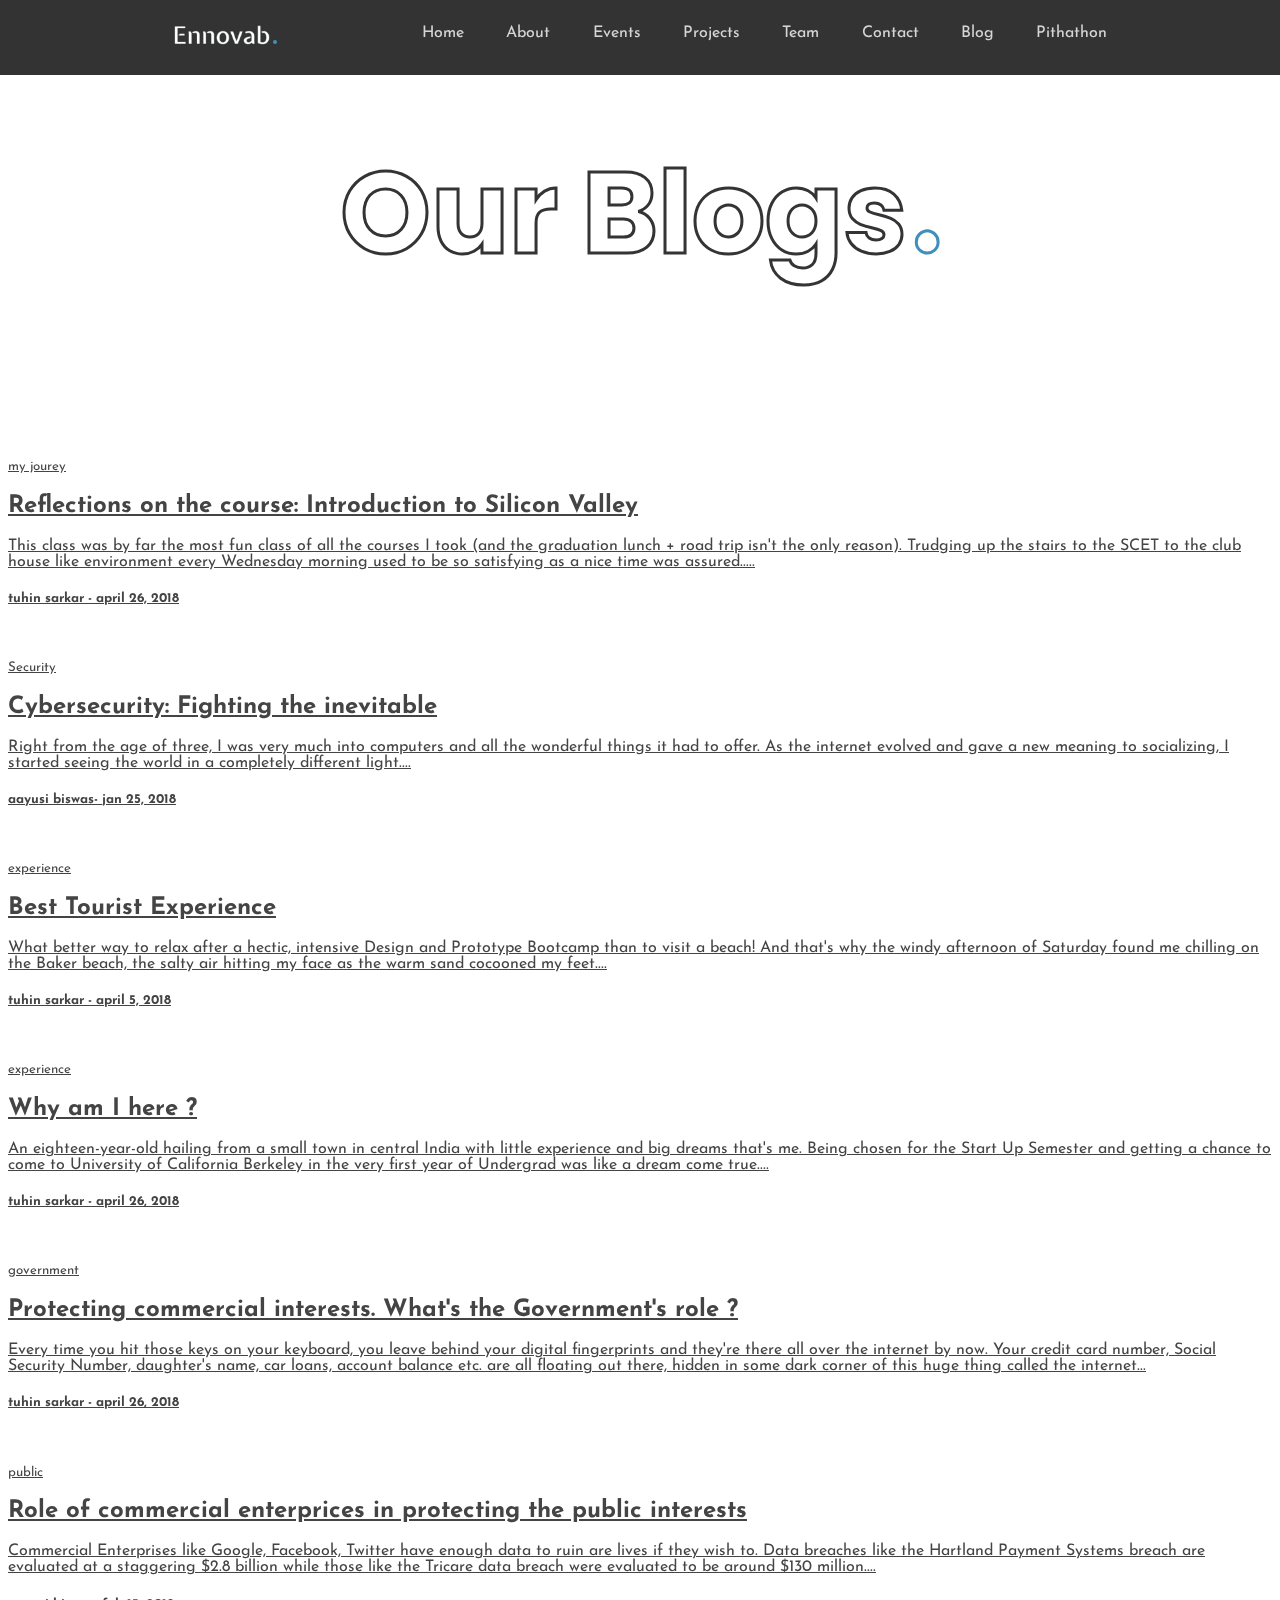
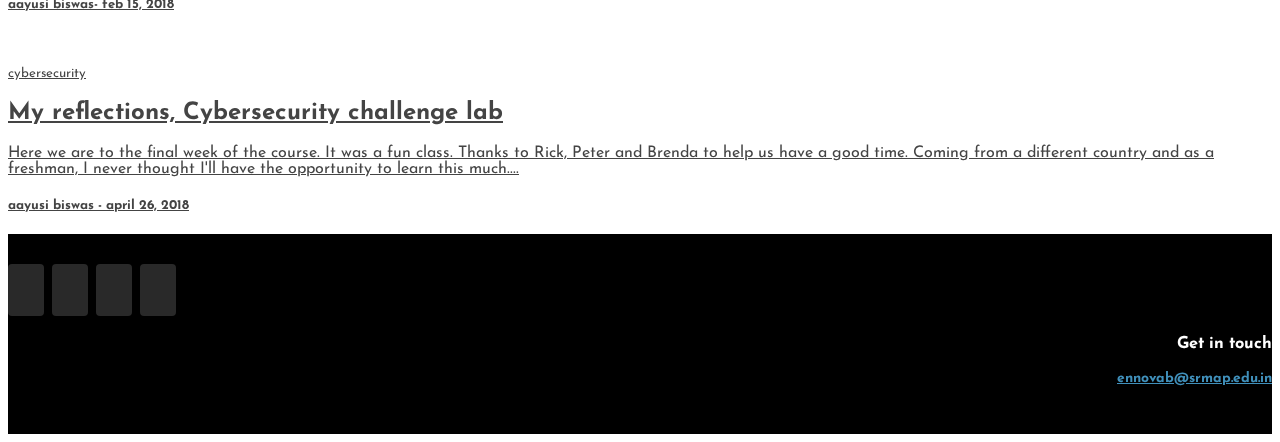
==== commit 2bf056ce: "apple style navbar added" ====
--- a/blogs.html
+++ b/blogs.html
@@ -6,55 +6,77 @@
     <meta name="viewport" content="width=device-width, initial-scale=1, shrink-to-fit=no">
 
     <!-- Favicons -->
-  <link href="assets/img/favicon.png" rel="icon">
-  <link href="assets/img/apple-touch-icon.png" rel="apple-touch-icon">
-
-  <!-- Google Fonts -->
-  <link href="https://fonts.googleapis.com/css?family=Open+Sans:300,300i,400,400i,600,600i,700,700i|Raleway:300,300i,400,400i,500,500i,600,600i,700,700i|Poppins:300,300i,400,400i,500,500i,600,600i,700,700i" rel="stylesheet">
-
-  <!-- Vendor CSS Files -->
-  <link href="assets/vendor/bootstrap/css/bootstrap.min.css" rel="stylesheet">
-  <link href="assets/vendor/icofont/icofont.min.css" rel="stylesheet">
-  <link href="assets/vendor/boxicons/css/boxicons.min.css" rel="stylesheet">
-  <link href="assets/vendor/owl.carousel/assets/owl.carousel.min.css" rel="stylesheet">
-  <link href="assets/vendor/venobox/venobox.css" rel="stylesheet">
-  <link href="assets/vendor/remixicon/remixicon.css" rel="stylesheet">
-  <link href="assets/vendor/aos/aos.css" rel="stylesheet">
-
-  <!-- Template Main CSS File -->
-  <link href="assets/css/style.css" rel="stylesheet">
-  <link rel="stylesheet" href="assets/css/cursor.css">
-  <link rel="stylesheet" href="assets/css/events.css">
-  <link rel="stylesheet" href="assets/css/card_hover.css">
-  <link rel="stylesheet" href="blog.css">
-
-    <title>Hello, world!</title>
+    <link rel="icon" href="assets/images/logo/icon_white.png">
+    <link href="assets/img/apple-touch-icon.png" rel="apple-touch-icon">
+
+    <!-- Google Fonts -->
+    <link href="https://fonts.googleapis.com/css?family=Open+Sans:300,300i,400,400i,600,600i,700,700i|Raleway:300,300i,400,400i,500,500i,600,600i,700,700i|Poppins:300,300i,400,400i,500,500i,600,600i,700,700i" rel="stylesheet">
+
+    <!-- Vendor CSS Files -->
+    <link href="assets/vendor/bootstrap/css/bootstrap.min.css" rel="stylesheet">
+    <link href="assets/vendor/icofont/icofont.min.css" rel="stylesheet">
+    <link href="assets/vendor/boxicons/css/boxicons.min.css" rel="stylesheet">
+    <link href="assets/vendor/owl.carousel/assets/owl.carousel.min.css" rel="stylesheet">
+    <link href="assets/vendor/venobox/venobox.css" rel="stylesheet">
+    <link href="assets/vendor/remixicon/remixicon.css" rel="stylesheet">
+    <link href="assets/vendor/aos/aos.css" rel="stylesheet">
+
+    <!-- Template Main CSS File -->
+    <link rel="stylesheet" href="css/header.css">
+    <link rel="stylesheet" href="css/style.css">
+    <link rel="stylesheet" href="css/blog.css">
+
+    <title>Blogs</title>
   </head>
   <body>
 
     <!-- ======= Header ======= -->
-    <header id="header" class="fixed-top ">
+    <!--<header id="header" class="fixed-top ">
       <div class="container d-flex align-items-center justify-content-between">
 
         <h1 class="logo"><a href="index.html"><img src="assets/images/logo/logo.png" alt=""><span>.</span></a></h1>
-        <!-- Uncomment below if you prefer to use an image logo -->
-        <!-- <a href="index.html" class="logo"><img src="assets/img/logo.png" alt="" class="img-fluid"></a>-->
 
         <nav class="nav-menu d-none d-lg-block">
           <ul>
             <li><a href="index.html">Home</a></li>
             <li><a href="index.html#about">About</a></li>
             <li><a href="index.html#events">Events</a></li>
+            <li><a href="index.html#projects">Projects</a></li>
             <li><a href="index.html#team">Team</a></li>
             <li><a href="index.html#contact">Contact</a></li>
             <li class="active"><a href="blogs.html">Blog</a></li>
-            <li><a href="projects.html">Projects</a></li>
             <li><a href="pitchathon/Pitchathon.html">Pitchathon</a></li>
 
           </ul>
-        </nav><!-- .nav-menu -->
-      </div>
-    </header><!-- End Header -->
+        </nav>
+      </div>
+    </header>-->
+    
+    <header>
+      <div class="burger-container">
+          <div id="burger">
+              <div class="bar topBar"></div>
+              <div class="bar btmBar"></div>
+          </div>
+      </div>
+      <div class="icon icon-apple"><img src="assets/images/logo/logo.png" alt=""><span>.</span></div>
+      <ul class="menu">
+          <li class="logo-laptop"><img src="assets/images/logo/logo.png" alt=""><div></div></li>
+          <li class="menu-item"><a href="index.html#hero">Home</a></li>
+          <li class="menu-item"><a href="index.html#about">About</a></li>
+          <li class="menu-item"><a href="index.html#events">Events</a></li>
+          <li class="menu-item"><a href="index.html#projects">Projects</a></li>
+          <li class="menu-item"><a href="index.html#team">Team</a></li>
+          <li class="menu-item"><a href="index/html#contact">Contact</a></li>
+          <li class="menu-item"><a href="blogs.html">Blog</a></li>
+          <li class="menu-item"><a href="pitchathon/Pitchathon.html">Pithathon</a></li>
+      </ul>
+      <div class="shop icon icon-bag"></div>
+    </header>
+    
+    
+    
+    <!-- End Header -->
     <h1 class="section-title">our blogs<span>.</span></h1>
 
     <div class="container blog-container">
@@ -217,6 +239,7 @@
 
     <!-- Template Main JS File -->
     <script src="assets/js/main.js"></script>
+    <script src="js/header.js"></script>
 
     <!-- Optional JavaScript -->
     <!-- jQuery first, then Popper.js, then Bootstrap JS -->
--- a/css/header.css
+++ b/css/header.css
@@ -0,0 +1,336 @@
+@import url(https://fonts.googleapis.com/css?family=Ek+Mukta:200);
+header {
+  padding: 0;
+  margin: 0;
+  position: fixed;
+  top: 0;
+  left: 0px;
+  width: 100%;
+  height: 60px;
+  padding-top: 15px;
+  z-index: 10;
+  background: rgba(0, 0, 0, 0.8);
+  backdrop-filter: saturate(180%) blur(20px);
+  -webkit-backdrop-filter: saturate(180%) blur(20px);
+  display: -webkit-box;
+  display: -ms-flexbox;
+  display: flex;
+  -webkit-box-align: center;
+      -ms-flex-align: center;
+          align-items: center;
+  -webkit-box-pack: center;
+      -ms-flex-pack: center;
+          justify-content: center;
+}
+
+header .burger-container {
+  display: none;
+}
+
+header .icon-apple {
+  display: none;
+}
+
+header .menu {
+  list-style: none;
+  display: -webkit-box;
+  display: -ms-flexbox;
+  display: flex;
+  -webkit-box-pack: justify;
+      -ms-flex-pack: justify;
+          justify-content: space-between;
+  margin: 0;
+  padding: 0;
+  width: 73%;
+}
+
+header .menu .logo-laptop {
+  margin-right: 50px;
+  padding: 0;
+  display: -webkit-box;
+  display: -ms-flexbox;
+  display: flex;
+}
+
+header .menu .logo-laptop img {
+  height: 65%;
+  margin: 0 !important;
+}
+
+header .menu .logo-laptop div {
+  height: 4px;
+  width: 4px;
+  border-radius: 50%;
+  background-color: #4090bb;
+  margin: 15px 0 0 3px;
+}
+
+header .menu li a {
+  text-decoration: none;
+  color: rgba(255, 255, 255, 0.8);
+  font-family: "Ek Mukta", sans-serif;
+  font-size: 1rem;
+}
+
+header .menu li a:hover {
+  color: #4090bb;
+}
+
+@media (max-width: 768px) {
+  header {
+    position: fixed;
+    display: block;
+    top: 0;
+    left: 0;
+    height: 50px;
+    width: 100%;
+    overflow: hidden;
+    -webkit-transition: all 0.5s ease-out, background 1s ease-out;
+    transition: all 0.5s ease-out, background 1s ease-out;
+    -webkit-transition-delay: 0.2s;
+            transition-delay: 0.2s;
+    z-index: 1;
+    padding-top: 0;
+  }
+  header .icon-apple {
+    -webkit-transform: translateX(-50%);
+            transform: translateX(-50%);
+    width: auto !important;
+  }
+  header .icon-apple img {
+    height: 50%;
+  }
+  header .icon-apple span {
+    color: #4090bb;
+  }
+  header .burger-container {
+    position: relative;
+    display: inline-block;
+    height: 50px;
+    width: 50px;
+    cursor: pointer;
+    -webkit-transform: rotate(0deg);
+            transform: rotate(0deg);
+    -webkit-transition: all 0.3s cubic-bezier(0.4, 0.01, 0.165, 0.99);
+    transition: all 0.3s cubic-bezier(0.4, 0.01, 0.165, 0.99);
+    -webkit-user-select: none;
+       -moz-user-select: none;
+        -ms-user-select: none;
+            user-select: none;
+    -webkit-tap-highlight-color: transparent;
+  }
+  header .burger-container #burger {
+    width: 18px;
+    height: 8px;
+    position: relative;
+    display: block;
+    margin: -4px auto 0;
+    top: 50%;
+  }
+  header .burger-container #burger .bar {
+    width: 100%;
+    height: 1px;
+    display: block;
+    position: relative;
+    background: #FFF;
+    -webkit-transition: all 0.3s cubic-bezier(0.4, 0.01, 0.165, 0.99);
+    transition: all 0.3s cubic-bezier(0.4, 0.01, 0.165, 0.99);
+    -webkit-transition-delay: 0s;
+            transition-delay: 0s;
+  }
+  header .burger-container #burger .bar.topBar {
+    -webkit-transform: translateY(0px) rotate(0deg);
+            transform: translateY(0px) rotate(0deg);
+  }
+  header .burger-container #burger .bar.btmBar {
+    -webkit-transform: translateY(6px) rotate(0deg);
+            transform: translateY(6px) rotate(0deg);
+  }
+  header .icon {
+    display: inline-block;
+    position: absolute;
+    height: 100%;
+    line-height: 50px;
+    width: 50px;
+    height: 50px;
+    text-align: center;
+    color: #FFF;
+    font-size: 22px;
+    left: 50%;
+    -webkit-transform: translateX(-50%);
+            transform: translateX(-50%);
+  }
+  header .icon.icon-bag {
+    right: 0;
+    top: 0;
+    left: auto;
+    -webkit-transform: translateX(0px);
+            transform: translateX(0px);
+    -webkit-transition: -webkit-transform 0.5s cubic-bezier(0.4, 0.01, 0.165, 0.99);
+    transition: -webkit-transform 0.5s cubic-bezier(0.4, 0.01, 0.165, 0.99);
+    transition: transform 0.5s cubic-bezier(0.4, 0.01, 0.165, 0.99);
+    transition: transform 0.5s cubic-bezier(0.4, 0.01, 0.165, 0.99), -webkit-transform 0.5s cubic-bezier(0.4, 0.01, 0.165, 0.99);
+    -webkit-transition-delay: 0.65s;
+            transition-delay: 0.65s;
+  }
+  header ul.menu {
+    position: relative;
+    display: block;
+    padding: 0px 48px 0;
+    list-style: none;
+  }
+  header ul.menu .logo-laptop {
+    display: none;
+  }
+  header ul.menu li.menu-item {
+    width: 70vw;
+    border-bottom: 1px solid #333;
+    margin-top: 5px;
+    -webkit-transform: scale(1.15) translateY(-30px);
+            transform: scale(1.15) translateY(-30px);
+    opacity: 0;
+    -webkit-transition: opacity 0.6s cubic-bezier(0.4, 0.01, 0.165, 0.99), -webkit-transform 0.5s cubic-bezier(0.4, 0.01, 0.165, 0.99);
+    transition: opacity 0.6s cubic-bezier(0.4, 0.01, 0.165, 0.99), -webkit-transform 0.5s cubic-bezier(0.4, 0.01, 0.165, 0.99);
+    transition: transform 0.5s cubic-bezier(0.4, 0.01, 0.165, 0.99), opacity 0.6s cubic-bezier(0.4, 0.01, 0.165, 0.99);
+    transition: transform 0.5s cubic-bezier(0.4, 0.01, 0.165, 0.99), opacity 0.6s cubic-bezier(0.4, 0.01, 0.165, 0.99), -webkit-transform 0.5s cubic-bezier(0.4, 0.01, 0.165, 0.99);
+  }
+  header ul.menu li.menu-item:nth-child(1) {
+    -webkit-transition-delay: 0.49s;
+            transition-delay: 0.49s;
+  }
+  header ul.menu li.menu-item:nth-child(2) {
+    -webkit-transition-delay: 0.42s;
+            transition-delay: 0.42s;
+  }
+  header ul.menu li.menu-item:nth-child(3) {
+    -webkit-transition-delay: 0.35s;
+            transition-delay: 0.35s;
+  }
+  header ul.menu li.menu-item:nth-child(4) {
+    -webkit-transition-delay: 0.28s;
+            transition-delay: 0.28s;
+  }
+  header ul.menu li.menu-item:nth-child(5) {
+    -webkit-transition-delay: 0.21s;
+            transition-delay: 0.21s;
+  }
+  header ul.menu li.menu-item:nth-child(6) {
+    -webkit-transition-delay: 0.14s;
+            transition-delay: 0.14s;
+  }
+  header ul.menu li.menu-item:nth-child(7) {
+    -webkit-transition-delay: 0.07s;
+            transition-delay: 0.07s;
+  }
+  header ul.menu li.menu-item:nth-child(8) {
+    -webkit-transition-delay: 0s;
+            transition-delay: 0s;
+  }
+  header ul.menu li.menu-item:nth-child(9) {
+    -webkit-transition-delay: -0.07s;
+            transition-delay: -0.07s;
+  }
+  header ul.menu li.menu-item:nth-child(10) {
+    -webkit-transition-delay: -0.14s;
+            transition-delay: -0.14s;
+  }
+  header ul.menu li.menu-item a {
+    display: block;
+    position: relative;
+    color: #FFF;
+    font-family: "Ek Mukta", sans-serif;
+    font-weight: 100;
+    text-decoration: none;
+    font-size: 22px;
+    line-height: 2.35;
+    font-weight: 200;
+    width: 100%;
+  }
+  header.menu-opened {
+    height: 100%;
+    -webkit-transition: all 0.3s ease-in, background 0.5s ease-in;
+    transition: all 0.3s ease-in, background 0.5s ease-in;
+    -webkit-transition-delay: 0.25s;
+            transition-delay: 0.25s;
+  }
+  header.menu-opened .burger-container {
+    -webkit-transform: rotate(90deg);
+            transform: rotate(90deg);
+  }
+  header.menu-opened .burger-container #burger .bar {
+    -webkit-transition: all 0.4s cubic-bezier(0.4, 0.01, 0.165, 0.99);
+    transition: all 0.4s cubic-bezier(0.4, 0.01, 0.165, 0.99);
+    -webkit-transition-delay: 0.2s;
+            transition-delay: 0.2s;
+  }
+  header.menu-opened .burger-container #burger .bar.topBar {
+    -webkit-transform: translateY(4px) rotate(45deg);
+            transform: translateY(4px) rotate(45deg);
+  }
+  header.menu-opened .burger-container #burger .bar.btmBar {
+    -webkit-transform: translateY(3px) rotate(-45deg);
+            transform: translateY(3px) rotate(-45deg);
+  }
+  header.menu-opened ul.menu li.menu-item {
+    -webkit-transform: scale(1) translateY(0px);
+            transform: scale(1) translateY(0px);
+    opacity: 1;
+  }
+  header.menu-opened ul.menu li.menu-item:nth-child(1) {
+    -webkit-transition-delay: 0.27s;
+            transition-delay: 0.27s;
+  }
+  header.menu-opened ul.menu li.menu-item:nth-child(2) {
+    -webkit-transition-delay: 0.34s;
+            transition-delay: 0.34s;
+  }
+  header.menu-opened ul.menu li.menu-item:nth-child(3) {
+    -webkit-transition-delay: 0.41s;
+            transition-delay: 0.41s;
+  }
+  header.menu-opened ul.menu li.menu-item:nth-child(4) {
+    -webkit-transition-delay: 0.48s;
+            transition-delay: 0.48s;
+  }
+  header.menu-opened ul.menu li.menu-item:nth-child(5) {
+    -webkit-transition-delay: 0.55s;
+            transition-delay: 0.55s;
+  }
+  header.menu-opened ul.menu li.menu-item:nth-child(6) {
+    -webkit-transition-delay: 0.62s;
+            transition-delay: 0.62s;
+  }
+  header.menu-opened ul.menu li.menu-item:nth-child(7) {
+    -webkit-transition-delay: 0.69s;
+            transition-delay: 0.69s;
+  }
+  header.menu-opened ul.menu li.menu-item:nth-child(8) {
+    -webkit-transition-delay: 0.76s;
+            transition-delay: 0.76s;
+  }
+  header.menu-opened ul.menu li.menu-item:nth-child(9) {
+    -webkit-transition-delay: 0.83s;
+            transition-delay: 0.83s;
+  }
+  header.menu-opened ul.menu li.menu-item:nth-child(10) {
+    -webkit-transition-delay: 0.9s;
+            transition-delay: 0.9s;
+  }
+  header.menu-opened .icon.icon-bag {
+    -webkit-transform: translateX(75px);
+            transform: translateX(75px);
+    -webkit-transition-delay: 0.3s;
+            transition-delay: 0.3s;
+  }
+}
+
+/*@media(max-width: 600px) {
+        width: 100%;
+        height: 100vh;
+        margin: 0;
+        border-radius: 0px;
+        .header {
+            position: fixed;
+        }
+    }*/
+/*# sourceMappingURL=header.css.map */--- a/css/style.css
+++ b/css/style.css
@@ -0,0 +1,804 @@
+@import url('https://fonts.googleapis.com/css2?family=Josefin+Sans:wght@100;200;300;400;500;600;700&display=swap');
+/* font-family: 'Josefin Sans', sans-serif; */
+
+/*--------------------------------------------------------------
+# General
+--------------------------------------------------------------*/
+:root{
+  --gray:#343436;
+  /*--secondary-color:#ffc451;*/
+  --accent-color:#4090bb;
+}
+
+
+body {
+  font-family: "Open Sans", sans-serif;
+  color: #444444;
+}
+
+body::-webkit-scrollbar {
+  display: none;
+}
+
+
+a {
+  color: var(--secondary-color);
+}
+
+a:hover {
+  color: #ffd584;
+  text-decoration: none;
+}
+
+html{
+  cursor: default;
+}
+
+
+h1, h2, h3, h4, h5, h6 {
+  font-family: "Raleway", sans-serif;
+}
+
+*{
+  font-family: 'Josefin Sans', sans-serif !important;
+}
+
+@media (max-width: 768px){
+  .cursor{
+    display: none;
+  }
+
+  html{
+    cursor: default;
+  }
+}
+
+/*--------------------------------------------------------------
+# Back to top button
+--------------------------------------------------------------*/
+.back-to-top {
+  position: fixed;
+  display: none;
+  right: 15px;
+  bottom: 15px;
+  z-index: 99999;
+}
+
+.back-to-top i {
+  display: flex;
+  align-items: center;
+  justify-content: center;
+  font-size: 24px;
+  width: 40px;
+  height: 40px;
+  border-radius: 4px;
+  background: var(--accent-color);
+  color: #151515;
+  transition: all 0.4s;
+}
+
+.back-to-top i:hover {
+  background: #151515;
+  color: var(--accent-color);
+}
+
+/*--------------------------------------------------------------
+# Preloader
+--------------------------------------------------------------*/
+#preloader {
+  position: fixed;
+  top: 0;
+  left: 0;
+  right: 0;
+  bottom: 0;
+  z-index: 9999;
+  overflow: hidden;
+  background: #151515;
+}
+
+#preloader:before {
+  content: "";
+  position: fixed;
+  top: calc(50% - 0px);
+  left: calc(50% - 30px);
+  border: 6px solid var(--accent-color);
+  border-top-color: #151515;
+  border-bottom-color: #151515;
+  border-radius: 50%;
+  width: 60px;
+  height: 60px;
+  -webkit-animation: animate-preloader 1s linear infinite;
+  animation: animate-preloader 1s linear infinite;
+}
+
+@-webkit-keyframes animate-preloader {
+  0% {
+    transform: rotate(0deg);
+  }
+  100% {
+    transform: rotate(360deg);
+  }
+}
+
+@keyframes animate-preloader {
+  0% {
+    transform: rotate(0deg);
+  }
+  100% {
+    transform: rotate(360deg);
+  }
+}
+
+/*--------------------------------------------------------------
+# Disable aos animation delay on mobile devices
+--------------------------------------------------------------*/
+@media screen and (max-width: 768px) {
+  [data-aos-delay] {
+    transition-delay: 0 !important;
+  }
+}
+
+/*--------------------------------------------------------------
+# Header
+--------------------------------------------------------------*/
+#header {
+  transition: all 0.5s;
+  z-index: 997;
+  padding: 9px 0;
+}
+
+#header.header-scrolled, #header.header-inner-pages {
+  background: rgba(0,0,0,0.8);
+                    backdrop-filter: saturate(180%) blur(20px);
+                    background-position: bottom;
+                    -webkit-backdrop-filter: saturate(180%) blur(100px);
+}
+
+#header .logo {
+  font-size: 30px;
+  margin: 0;
+  padding: 0;
+  line-height: 1;
+  font-weight: 700;
+  letter-spacing: 2px;
+}
+
+#header .logo img {
+  max-height: 30px;
+}
+
+#header .logo span{
+  margin-left: 2px;
+  font-size: 40px;
+  color: var(--accent-color);
+}
+
+/*--------------------------------------------------------------
+# Navigation Menu
+--------------------------------------------------------------*/
+/* Desktop Navigation */
+.nav-menu ul {
+  margin: 0;
+  padding: 0;
+  list-style: none;
+}
+
+.nav-menu > ul {
+  display: flex;
+}
+
+.nav-menu > ul > li {
+  position: relative;
+  white-space: nowrap;
+  padding: 10px 0 10px 28px;
+}
+
+.nav-menu a {
+  display: block;
+  position: relative;
+  color: #fff;
+  transition: 0.3s;
+  font-size: 20px;
+  font-family: "Open Sans", sans-serif;
+  font-weight: 400;
+}
+
+.nav-menu a:hover, .nav-menu .active > a, .nav-menu li:hover > a {
+  color: var(--accent-color);
+}
+
+.nav-menu .drop-down ul {
+  display: block;
+  position: absolute;
+  left: 14px;
+  top: calc(100% + 30px);
+  z-index: 99;
+  opacity: 0;
+  visibility: hidden;
+  padding: 0;
+  background: #fff;
+  box-shadow: 0px 0px 30px rgba(127, 137, 161, 0.25);
+  transition: 0.3s;
+}
+
+.nav-menu .drop-down:hover > ul {
+  opacity: 1;
+  top: 100%;
+  visibility: visible;
+}
+
+.nav-menu .drop-down li {
+  min-width: 180px;
+  position: relative;
+}
+
+.nav-menu .drop-down ul a {
+  padding: 10px 20px;
+  font-size: 14px;
+  font-weight: 500;
+  text-transform: none;
+  color: #151515;
+}
+
+.nav-menu .drop-down ul a:hover, .nav-menu .drop-down ul .active > a, .nav-menu .drop-down ul li:hover > a {
+  color: #151515;
+  background: blue;
+}
+
+.nav-menu .drop-down > a:after {
+  content: "\ea99";
+  font-family: IcoFont;
+  padding-left: 5px;
+}
+
+.nav-menu .drop-down .drop-down ul {
+  top: 0;
+  left: calc(100% - 30px);
+}
+
+.nav-menu .drop-down .drop-down:hover > ul {
+  opacity: 1;
+  top: 0;
+  left: 100%;
+}
+
+.nav-menu .drop-down .drop-down > a {
+  padding-right: 35px;
+}
+
+.nav-menu .drop-down .drop-down > a:after {
+  content: "\eaa0";
+  font-family: IcoFont;
+  position: absolute;
+  right: 15px;
+}
+
+@media (max-width: 1366px) {
+  .nav-menu .drop-down .drop-down ul {
+    left: -90%;
+  }
+  .nav-menu .drop-down .drop-down:hover > ul {
+    left: -100%;
+  }
+  .nav-menu .drop-down .drop-down > a:after {
+    content: "\ea9d";
+  }
+}
+
+
+/* Mobile Navigation */
+.mobile-nav-toggle {
+  position: fixed;
+  top: 20px;
+  right: 15px;
+  z-index: 9998;
+  border: 0;
+  background: none;
+  font-size: 24px;
+  transition: all 0.4s;
+  outline: none !important;
+  line-height: 1;
+  cursor: pointer;
+  text-align: right;
+}
+
+.mobile-nav-toggle i {
+  color: #fff;
+}
+
+.mobile-nav {
+  position: fixed;
+  top: 55px;
+  right: 15px;
+  bottom: 15px;
+  left: 15px;
+  z-index: 9999;
+  overflow-y: auto;
+  background: #fff;
+  transition: ease-in-out 0.2s;
+  opacity: 0;
+  visibility: hidden;
+  border-radius: 10px;
+  padding: 10px 0;
+}
+
+.mobile-nav * {
+  margin: 0;
+  padding: 0;
+  list-style: none;
+}
+
+.mobile-nav a {
+  display: block;
+  position: relative;
+  color: #151515;
+  padding: 10px 20px;
+  font-weight: 500;
+  outline: none;
+}
+
+.mobile-nav a:hover, .mobile-nav .active > a, .mobile-nav li:hover > a {
+  color: #151515;
+  text-decoration: none;
+  background: var(--accent-color);
+}
+
+.mobile-nav .drop-down > a:after {
+  content: "\ea99";
+  font-family: IcoFont;
+  padding-left: 10px;
+  position: absolute;
+  right: 15px;
+}
+
+.mobile-nav .active.drop-down > a:after {
+  content: "\eaa1";
+}
+
+.mobile-nav .drop-down > a {
+  padding-right: 35px;
+}
+
+.mobile-nav .drop-down ul {
+  display: none;
+  overflow: hidden;
+}
+
+.mobile-nav .drop-down li {
+  padding-left: 20px;
+}
+
+.mobile-nav-overly {
+  width: 100%;
+  height: 100%;
+  z-index: 9997;
+  top: 0;
+  left: 0;
+  position: fixed;
+  background: rgba(0, 0, 0, 0.6);
+  overflow: hidden;
+  display: none;
+  transition: ease-in-out 0.2s;
+}
+
+.mobile-nav-active {
+  overflow: hidden;
+}
+
+.mobile-nav-active .mobile-nav {
+  opacity: 1;
+  visibility: visible;
+}
+
+.mobile-nav-active .mobile-nav-toggle i {
+  color: #fff;
+}
+
+/*--------------------------------------------------------------
+# Hero Section
+--------------------------------------------------------------*/
+#hero {
+  width: 100%;
+  height: 100vh;
+  background: url("../assets/images/hero-bg.jpg") top center;
+  background-size: cover;
+  position: relative;
+}
+
+#hero:before {
+  content: "";
+  background: rgba(0, 0, 0, 0.6);
+  position: absolute;
+  bottom: 0;
+  top: 0;
+  left: 0;
+  right: 0;
+}
+
+#hero .container {
+  position: relative;
+  padding-top: 74px;
+  text-align: center;
+}
+
+#hero h1 {
+  margin: 0;
+  font-size: 9vw;
+  font-weight: 700;
+  line-height: 8rem;
+  color: rgba(255, 255, 255, 0);
+  text-align: center;
+  font-family: "Poppins", sans-serif !important;
+  -webkit-text-stroke: 3px white;
+}
+
+#hero h1 span {
+  color: rgba(255, 197, 81, 0);
+  font-size: 13vw;
+  -webkit-text-stroke-color: var(--accent-color);
+}
+
+#hero h2 {
+  color: rgba(255, 255, 255, 0.9);
+  margin: 50px 0 0 0;
+  font-size: 2.3vw;
+}
+
+@media (min-width: 1024px) {
+  #hero {
+    background-attachment: fixed;
+  }
+}
+
+@media (max-width: 768px) {
+  #hero h1 {
+    line-height: 36px;
+    -webkit-text-stroke: unset;
+    color: white;
+  }
+
+  #hero h1 span{
+    -webkit-text-stroke: unset;
+    color: var(--accent-color);
+  }
+
+  #hero h2 {
+    font-size: 6vw;
+    line-height: 24px;
+  }
+}
+
+/*--------------------------------------------------------------
+# Sections General
+--------------------------------------------------------------*/
+section {
+  padding: 60px 0;
+  overflow: hidden;
+}
+
+.section-title{
+  text-align: center;
+  margin: 10% 0;
+  text-transform: capitalize;
+  font-size: 9vw;
+  font-weight: 700;
+  font-family: "Poppins", sans-serif !important;
+  color: rgba(255, 255, 255, 0);
+  -webkit-text-stroke: 3px var(--gray);
+}
+
+.section-title span{
+  -webkit-text-stroke: 3px var(--accent-color);
+  font-size: 12vw;
+  margin-left: 7px;
+}
+
+@media (max-width: 768px){
+  .section-title{
+    -webkit-text-stroke: unset;
+    color: var(--gray);
+    font-size: 12vw;
+    margin-bottom: 20%;
+    margin-top: 0;
+  }
+
+  .section-title span{
+    -webkit-text-stroke: unset;
+    color: var(--accent-color);
+    font-size: 20vw;
+  }
+}
+/*--------------------------------------------------------------
+# About
+--------------------------------------------------------------*/
+
+.about .container .text-wrapper{
+  padding: 0 3%;
+}
+
+.about .container .text-wrapper h2{
+  margin-bottom:60px;
+  font-size: 2.3rem;
+}
+
+.about .container .text-wrapper p{
+  text-align: justify;
+  font-size: 1.3rem;
+  font-weight: 400;
+}
+
+.about .container .text-wrapper p span{
+  font-weight: 700;
+}
+
+@media (max-width: 768px){
+  .about .container .text-wrapper h2{
+    font-size: 1.7rem;
+  }
+}
+
+
+
+/*--------------------------------------------------------------
+# Team
+--------------------------------------------------------------*/
+.team {
+  background: #fff;
+  padding: 60px 0;
+}
+
+.team .member {
+  margin-bottom: 20px;
+  overflow: hidden;
+  border-radius: 5px;
+  background: #fff;
+  box-shadow: 0px 2px 15px rgba(0, 0, 0, 0.1);
+}
+
+.team .member .member-img {
+  position: relative;
+  overflow: hidden;
+  height: 300px;
+}
+
+.team .member .social {
+  position: absolute;
+  left: 0;
+  bottom: 30px;
+  right: 0;
+  opacity: 0;
+  transition: ease-in-out 0.3s;
+  text-align: center;
+}
+
+.team .member .social a {
+  transition: color 0.3s;
+  color: #151515;
+  margin: 0 3px;
+  padding-top: 7px;
+  border-radius: 4px;
+  width: 36px;
+  height: 36px;
+  background: rgba(255, 255, 255, 0.8);
+  display: inline-block;
+  transition: ease-in-out 0.3s;
+  color: var(--accent-color);
+}
+
+.team .member .social a:hover {
+  color: #fff;
+  background: var(--accent-color);
+}
+
+.team .member .social i {
+  font-size: 18px;
+}
+
+.team .member .member-info {
+  padding: 25px 15px;
+}
+
+.team .member .member-info h4 {
+  font-weight: 700;
+  margin-bottom: 5px;
+  font-size: 1.5rem;
+  color: #151515;
+}
+
+.team .member .member-info span {
+  display: block;
+  font-size: 13px;
+  font-weight: 400;
+  color: #aaaaaa;
+}
+
+.team .member .member-info p {
+  font-style: italic;
+  font-size: 14px;
+  line-height: 26px;
+  color: #777777;
+}
+
+.team .member:hover .social {
+  opacity: 1;
+  bottom: 15px;
+}
+
+/*--------------------------------------------------------------
+# Contact
+--------------------------------------------------------------*/
+.contact .info {
+  width: 100%;
+  background: #fff;
+  margin-bottom: 50px;
+  font-weight: 400;
+}
+
+.contact .info i {
+  font-size: 20px;
+  background: var(--accent-color);
+  color: #151515;
+  float: left;
+  width: 44px;
+  height: 44px;
+  display: flex;
+  justify-content: center;
+  align-items: center;
+  border-radius: 4px;
+  transition: all 0.3s ease-in-out;
+}
+
+.contact .info h4 {
+  padding: 0 0 0 60px;
+  font-size: 22px;
+  font-weight: 600;
+  margin-bottom: 5px;
+  color: #151515;
+}
+
+.contact .info p {
+  padding: 0 0 0 60px;
+  margin-bottom: 0;
+  font-size: 20px;
+  color: #484848;
+}
+
+.contact .info .email, .contact .info .phone {
+  margin-top: 40px;
+}
+
+.contact .info .email p a{
+  color: var(--accent-color);
+}
+
+.contact .info .email p a:hover{
+  opacity: .7;
+}
+
+@-webkit-keyframes animate-loading {
+  0% {
+    transform: rotate(0deg);
+  }
+  100% {
+    transform: rotate(360deg);
+  }
+}
+
+@keyframes animate-loading {
+  0% {
+    transform: rotate(0deg);
+  }
+  100% {
+    transform: rotate(360deg);
+  }
+}
+
+/*--------------------------------------------------------------
+# Breadcrumbs
+--------------------------------------------------------------*/
+.breadcrumbs {
+  padding: 15px 0;
+  background: whitesmoke;
+  min-height: 40px;
+  margin-top: 74px;
+}
+
+.breadcrumbs h2 {
+  font-size: 28px;
+  font-weight: 400;
+}
+
+.breadcrumbs ol {
+  display: flex;
+  flex-wrap: wrap;
+  list-style: none;
+  padding: 0;
+  margin: 0;
+}
+
+.breadcrumbs ol li + li {
+  padding-left: 10px;
+}
+
+.breadcrumbs ol li + li::before {
+  display: inline-block;
+  padding-right: 10px;
+  color: #2f2f2f;
+  content: "/";
+}
+
+@media (max-width: 992px) {
+  .breadcrumbs {
+    margin-top: 68px;
+  }
+  .breadcrumbs .d-flex {
+    display: block !important;
+  }
+  .breadcrumbs ol {
+    display: block;
+  }
+  .breadcrumbs ol li {
+    display: inline-block;
+  }
+}
+
+
+/*--------------------------------------------------------------
+# Footer
+--------------------------------------------------------------*/
+footer {
+  background: black;
+  padding: 30px 0 30px 0;
+  color: #fff;
+  font-size: 14px;
+}
+
+footer .container .row{
+  justify-content: center;
+  align-items: center;
+  flex-direction: row;
+}
+
+footer .social-links a {
+  font-size: 18px;
+  display: inline-block;
+  background: #292929;
+  color: #fff;
+  line-height: 1;
+  padding: 8px 0;
+  margin-right: 4px;
+  border-radius: 4px;
+  text-align: center;
+  width: 36px;
+  height: 36px;
+  transition: 0.3s;
+}
+
+footer .social-links a:hover {
+  background: var(--accent-color);
+  color: #151515;
+  text-decoration: none;
+}
+
+footer .mail-id{
+  text-align: right;
+}
+
+footer .mail-id h4 a{
+  color: var(--accent-color);
+}
+
+footer .mail-id h4 a:hover{
+  opacity: .8;
+}
+
+@media (max-width: 768px){
+  footer .container .row{
+    flex-direction: column;
+  }
+
+  footer .mail-id{
+    margin-top: 40px;
+    text-align: left;
+  }
+}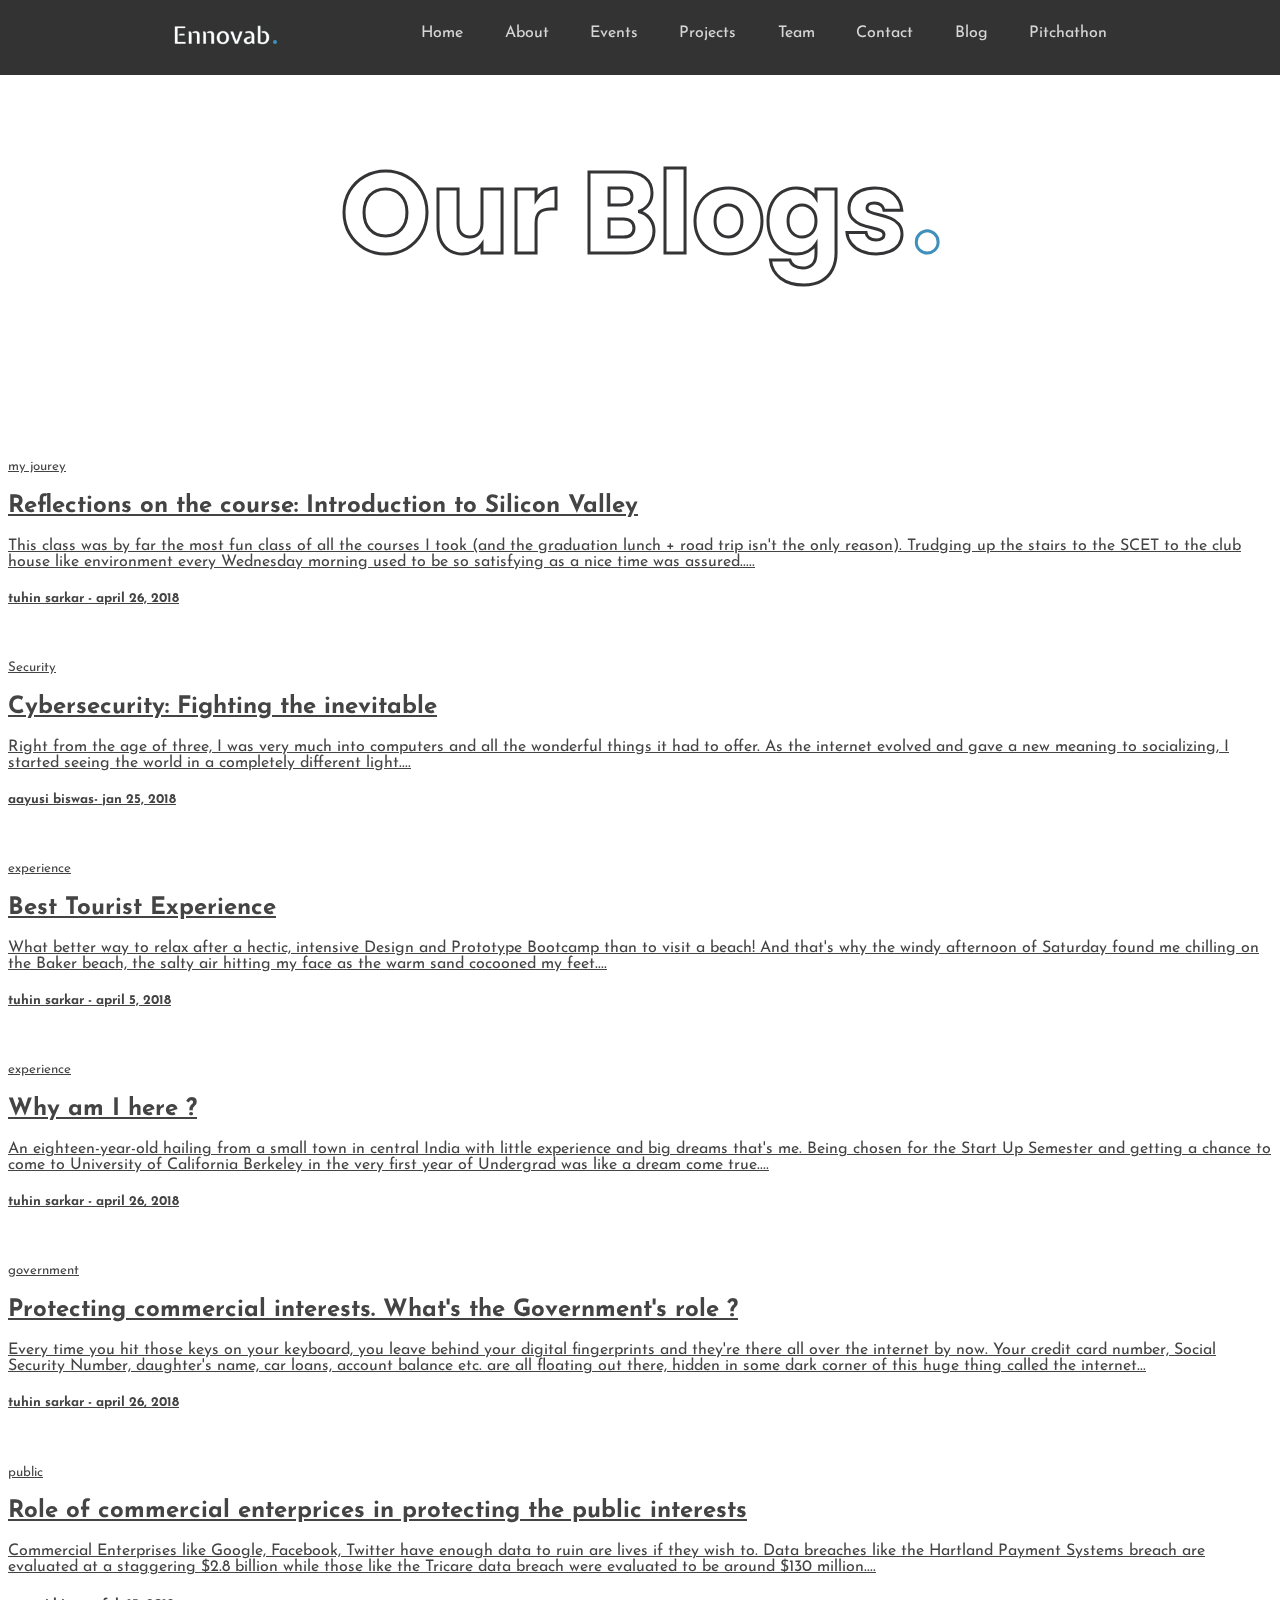
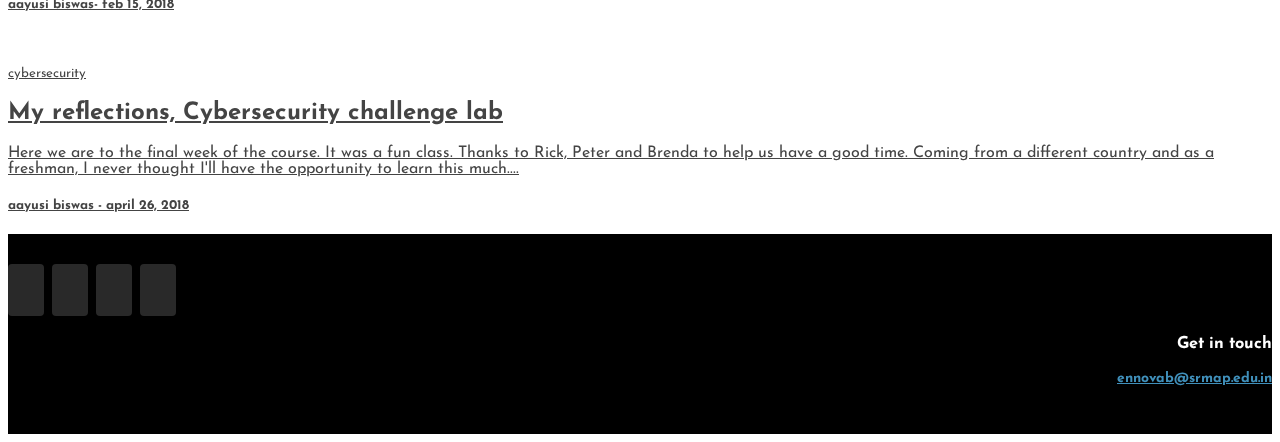
==== commit 71c35cb9: "updates from orignal repo and other updates to push in the main ennovab repo" ====
--- a/blogs.html
+++ b/blogs.html
@@ -29,28 +29,6 @@
     <title>Blogs</title>
   </head>
   <body>
-
-    <!-- ======= Header ======= -->
-    <!--<header id="header" class="fixed-top ">
-      <div class="container d-flex align-items-center justify-content-between">
-
-        <h1 class="logo"><a href="index.html"><img src="assets/images/logo/logo.png" alt=""><span>.</span></a></h1>
-
-        <nav class="nav-menu d-none d-lg-block">
-          <ul>
-            <li><a href="index.html">Home</a></li>
-            <li><a href="index.html#about">About</a></li>
-            <li><a href="index.html#events">Events</a></li>
-            <li><a href="index.html#projects">Projects</a></li>
-            <li><a href="index.html#team">Team</a></li>
-            <li><a href="index.html#contact">Contact</a></li>
-            <li class="active"><a href="blogs.html">Blog</a></li>
-            <li><a href="pitchathon/Pitchathon.html">Pitchathon</a></li>
-
-          </ul>
-        </nav>
-      </div>
-    </header>-->
     
     <header>
       <div class="burger-container">
@@ -69,7 +47,7 @@
           <li class="menu-item"><a href="index.html#team">Team</a></li>
           <li class="menu-item"><a href="index/html#contact">Contact</a></li>
           <li class="menu-item"><a href="blogs.html">Blog</a></li>
-          <li class="menu-item"><a href="pitchathon/Pitchathon.html">Pithathon</a></li>
+          <li class="menu-item"><a href="pitchathon/Pitchathon.html">Pitchathon</a></li>
       </ul>
       <div class="shop icon icon-bag"></div>
     </header>
--- a/css/header.css
+++ b/css/header.css
@@ -8,7 +8,7 @@
   width: 100%;
   height: 60px;
   padding-top: 15px;
-  z-index: 10;
+  z-index: 10000 !important;
   background: rgba(0, 0, 0, 0.8);
   backdrop-filter: saturate(180%) blur(20px);
   -webkit-backdrop-filter: saturate(180%) blur(20px);
@@ -323,14 +323,4 @@
             transition-delay: 0.3s;
   }
 }
-
-/*@media(max-width: 600px) {
-        width: 100%;
-        height: 100vh;
-        margin: 0;
-        border-radius: 0px;
-        .header {
-            position: fixed;
-        }
-    }*/
 /*# sourceMappingURL=header.css.map */--- a/css/style.css
+++ b/css/style.css
@@ -173,226 +173,7 @@
   color: var(--accent-color);
 }
 
-/*--------------------------------------------------------------
-# Navigation Menu
---------------------------------------------------------------*/
-/* Desktop Navigation */
-.nav-menu ul {
-  margin: 0;
-  padding: 0;
-  list-style: none;
-}
-
-.nav-menu > ul {
-  display: flex;
-}
-
-.nav-menu > ul > li {
-  position: relative;
-  white-space: nowrap;
-  padding: 10px 0 10px 28px;
-}
-
-.nav-menu a {
-  display: block;
-  position: relative;
-  color: #fff;
-  transition: 0.3s;
-  font-size: 20px;
-  font-family: "Open Sans", sans-serif;
-  font-weight: 400;
-}
-
-.nav-menu a:hover, .nav-menu .active > a, .nav-menu li:hover > a {
-  color: var(--accent-color);
-}
-
-.nav-menu .drop-down ul {
-  display: block;
-  position: absolute;
-  left: 14px;
-  top: calc(100% + 30px);
-  z-index: 99;
-  opacity: 0;
-  visibility: hidden;
-  padding: 0;
-  background: #fff;
-  box-shadow: 0px 0px 30px rgba(127, 137, 161, 0.25);
-  transition: 0.3s;
-}
-
-.nav-menu .drop-down:hover > ul {
-  opacity: 1;
-  top: 100%;
-  visibility: visible;
-}
-
-.nav-menu .drop-down li {
-  min-width: 180px;
-  position: relative;
-}
-
-.nav-menu .drop-down ul a {
-  padding: 10px 20px;
-  font-size: 14px;
-  font-weight: 500;
-  text-transform: none;
-  color: #151515;
-}
-
-.nav-menu .drop-down ul a:hover, .nav-menu .drop-down ul .active > a, .nav-menu .drop-down ul li:hover > a {
-  color: #151515;
-  background: blue;
-}
-
-.nav-menu .drop-down > a:after {
-  content: "\ea99";
-  font-family: IcoFont;
-  padding-left: 5px;
-}
-
-.nav-menu .drop-down .drop-down ul {
-  top: 0;
-  left: calc(100% - 30px);
-}
-
-.nav-menu .drop-down .drop-down:hover > ul {
-  opacity: 1;
-  top: 0;
-  left: 100%;
-}
-
-.nav-menu .drop-down .drop-down > a {
-  padding-right: 35px;
-}
-
-.nav-menu .drop-down .drop-down > a:after {
-  content: "\eaa0";
-  font-family: IcoFont;
-  position: absolute;
-  right: 15px;
-}
-
-@media (max-width: 1366px) {
-  .nav-menu .drop-down .drop-down ul {
-    left: -90%;
-  }
-  .nav-menu .drop-down .drop-down:hover > ul {
-    left: -100%;
-  }
-  .nav-menu .drop-down .drop-down > a:after {
-    content: "\ea9d";
-  }
-}
-
-
-/* Mobile Navigation */
-.mobile-nav-toggle {
-  position: fixed;
-  top: 20px;
-  right: 15px;
-  z-index: 9998;
-  border: 0;
-  background: none;
-  font-size: 24px;
-  transition: all 0.4s;
-  outline: none !important;
-  line-height: 1;
-  cursor: pointer;
-  text-align: right;
-}
-
-.mobile-nav-toggle i {
-  color: #fff;
-}
-
-.mobile-nav {
-  position: fixed;
-  top: 55px;
-  right: 15px;
-  bottom: 15px;
-  left: 15px;
-  z-index: 9999;
-  overflow-y: auto;
-  background: #fff;
-  transition: ease-in-out 0.2s;
-  opacity: 0;
-  visibility: hidden;
-  border-radius: 10px;
-  padding: 10px 0;
-}
-
-.mobile-nav * {
-  margin: 0;
-  padding: 0;
-  list-style: none;
-}
-
-.mobile-nav a {
-  display: block;
-  position: relative;
-  color: #151515;
-  padding: 10px 20px;
-  font-weight: 500;
-  outline: none;
-}
-
-.mobile-nav a:hover, .mobile-nav .active > a, .mobile-nav li:hover > a {
-  color: #151515;
-  text-decoration: none;
-  background: var(--accent-color);
-}
-
-.mobile-nav .drop-down > a:after {
-  content: "\ea99";
-  font-family: IcoFont;
-  padding-left: 10px;
-  position: absolute;
-  right: 15px;
-}
-
-.mobile-nav .active.drop-down > a:after {
-  content: "\eaa1";
-}
-
-.mobile-nav .drop-down > a {
-  padding-right: 35px;
-}
-
-.mobile-nav .drop-down ul {
-  display: none;
-  overflow: hidden;
-}
-
-.mobile-nav .drop-down li {
-  padding-left: 20px;
-}
-
-.mobile-nav-overly {
-  width: 100%;
-  height: 100%;
-  z-index: 9997;
-  top: 0;
-  left: 0;
-  position: fixed;
-  background: rgba(0, 0, 0, 0.6);
-  overflow: hidden;
-  display: none;
-  transition: ease-in-out 0.2s;
-}
-
-.mobile-nav-active {
-  overflow: hidden;
-}
-
-.mobile-nav-active .mobile-nav {
-  opacity: 1;
-  visibility: visible;
-}
-
-.mobile-nav-active .mobile-nav-toggle i {
-  color: #fff;
-}
+
 
 /*--------------------------------------------------------------
 # Hero Section
@@ -400,7 +181,8 @@
 #hero {
   width: 100%;
   height: 100vh;
-  background: url("../assets/images/hero-bg.jpg") top center;
+  background: url("../assets/images/pitchathon-2020.jpg") top center;
+  background-position: center;
   background-size: cover;
   position: relative;
 }
